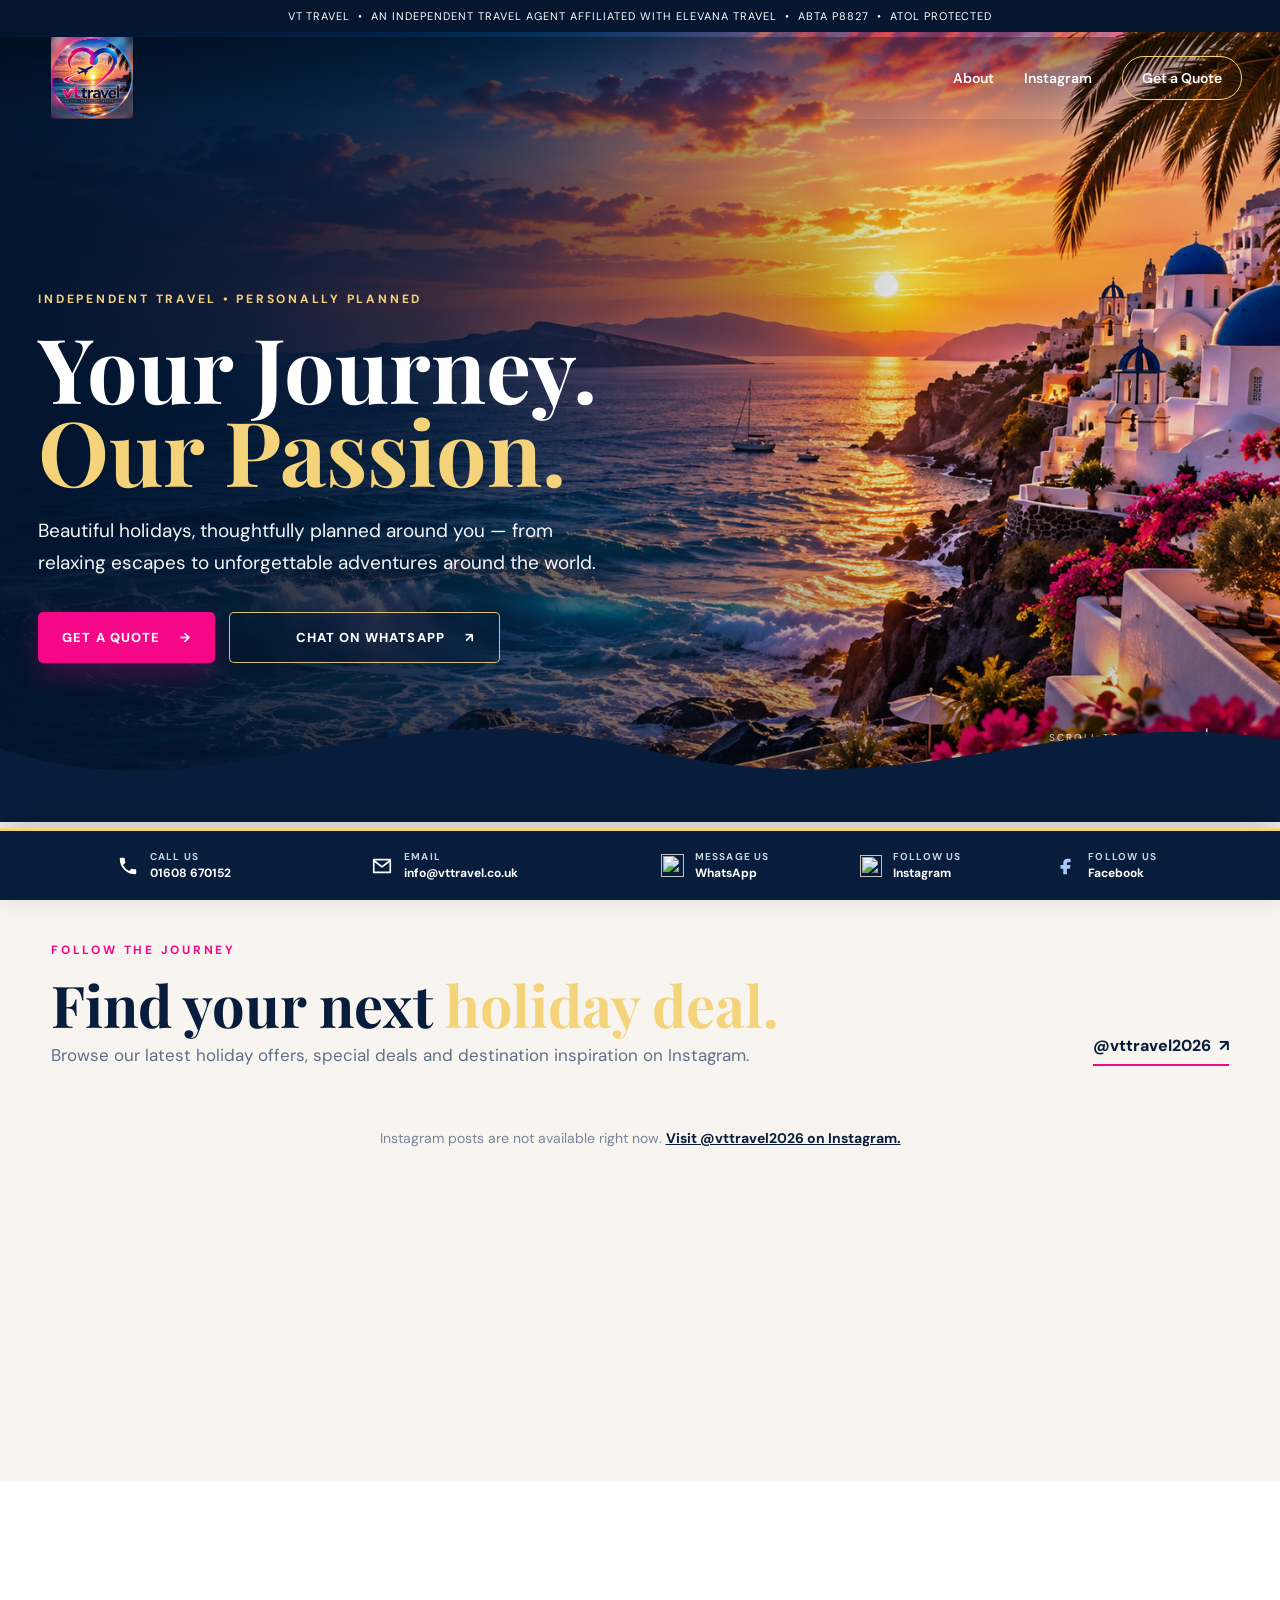
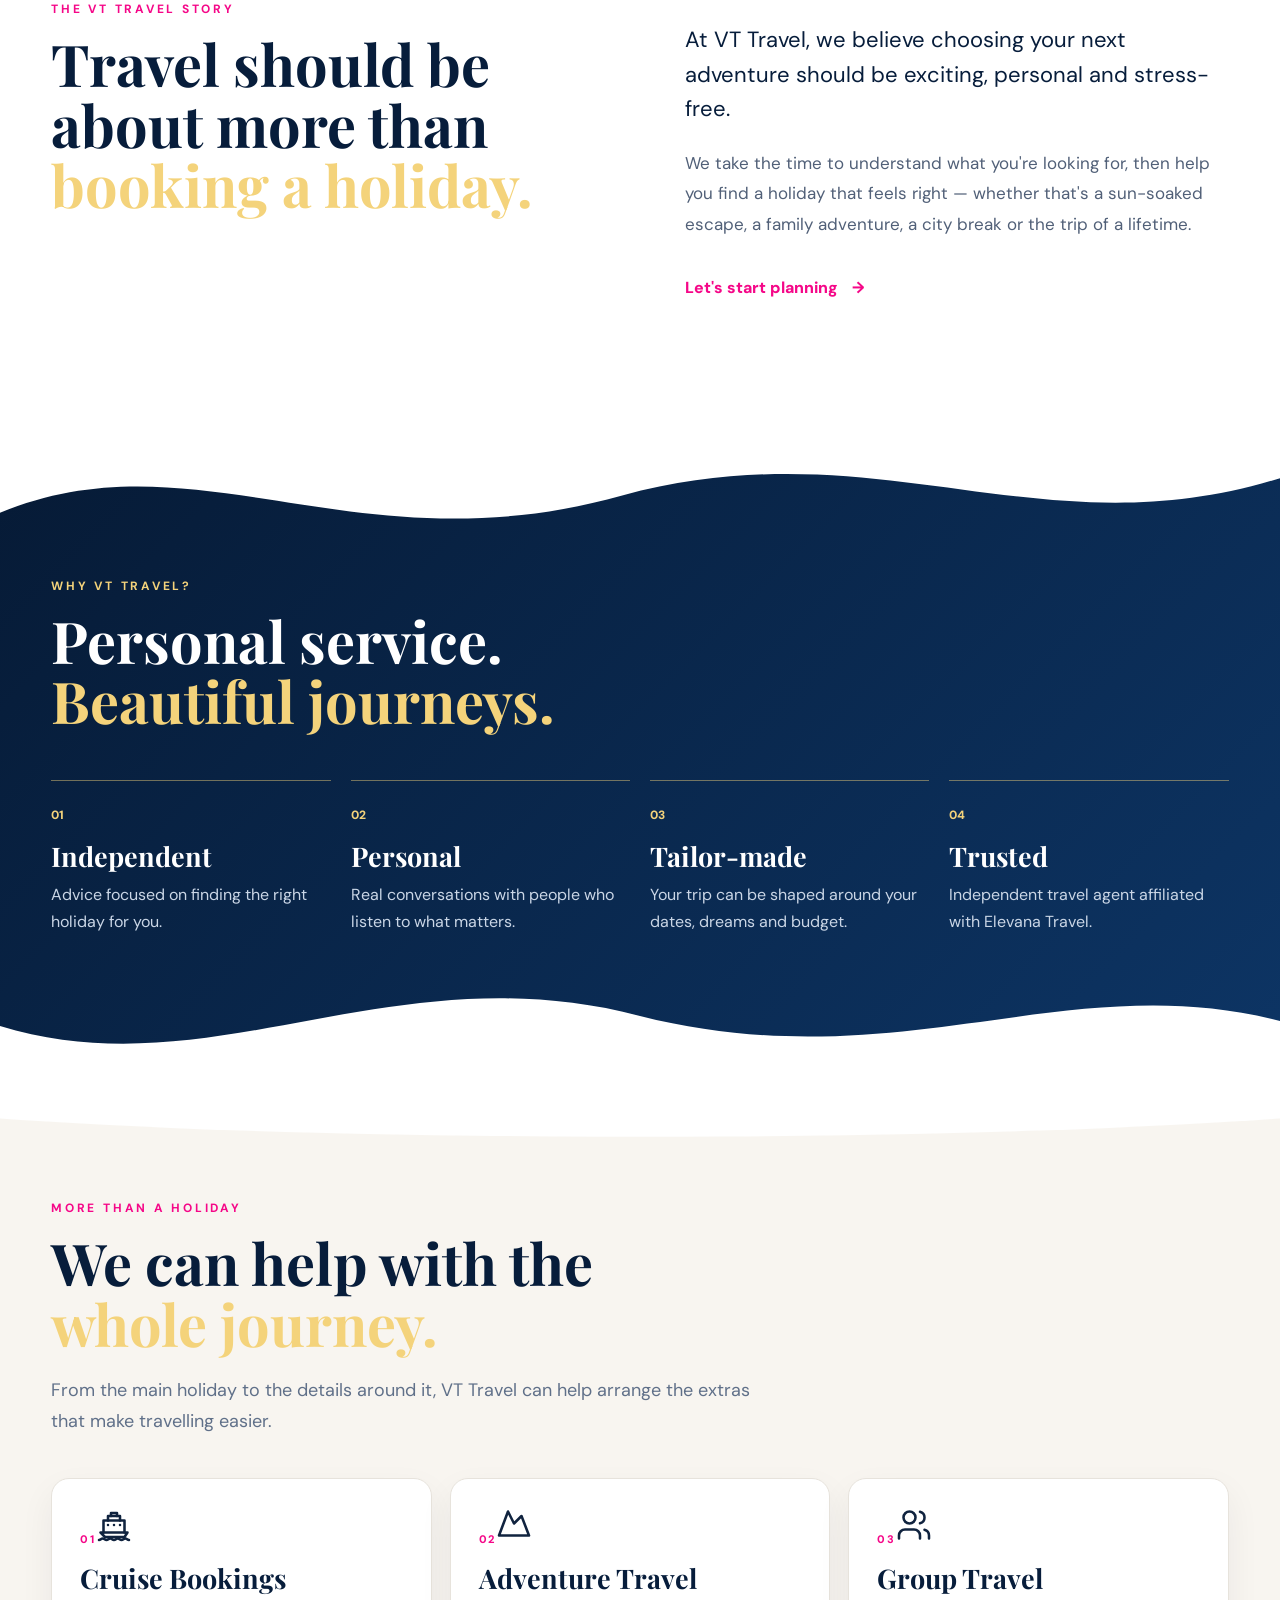
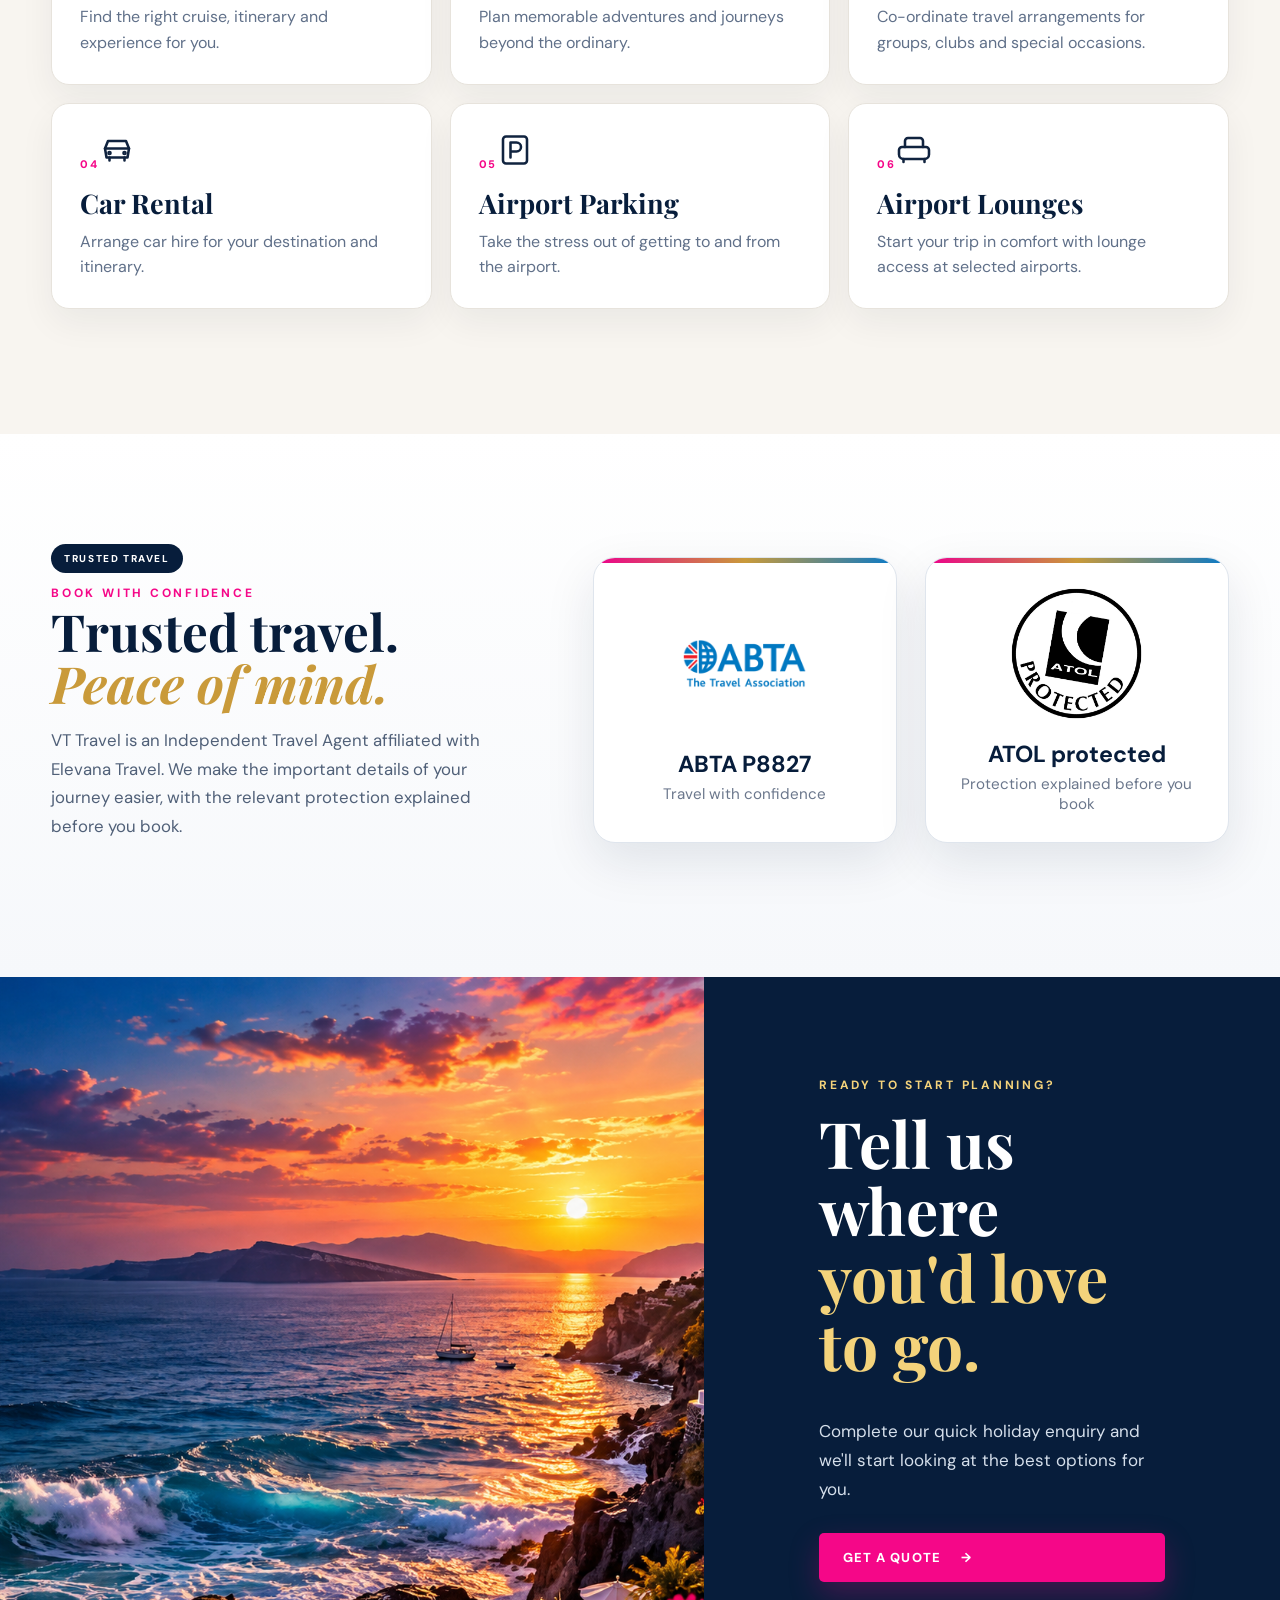
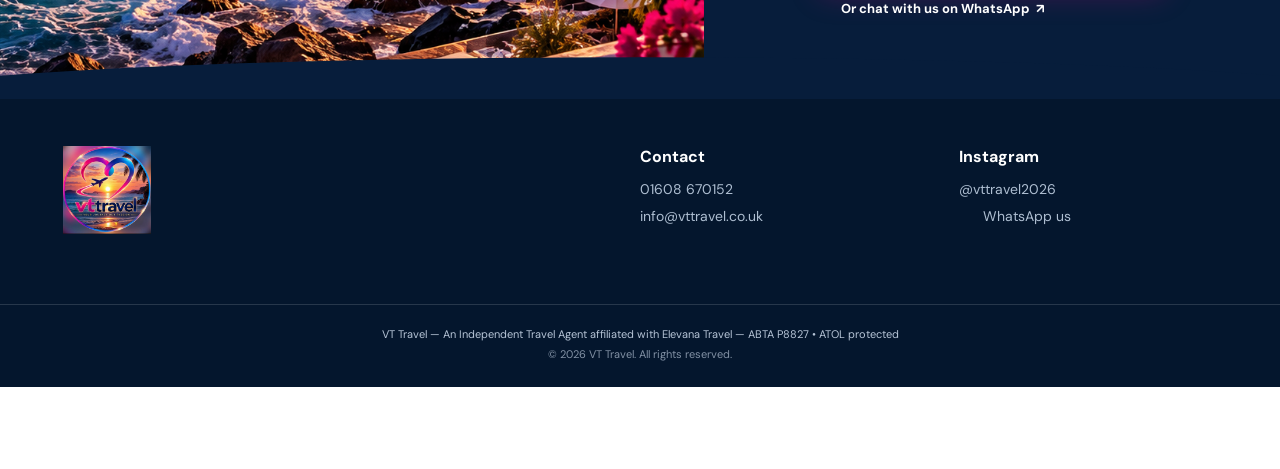
==== index.html @ 3d5fdb67 "Use an ocean liner icon for cruise bookings" ====
<!doctype html>
<html lang="en-GB">
<head>
<meta charset="utf-8"><meta name="viewport" content="width=device-width,initial-scale=1">
<meta name="description" content="VT Travel — Your Journey • Our Passion. Independent travel, personally planned.">
<title>VT Travel | Your Journey • Our Passion</title>
<link rel="preconnect" href="https://fonts.googleapis.com"><link rel="preconnect" href="https://fonts.gstatic.com" crossorigin>
<link href="https://fonts.googleapis.com/css2?family=DM+Sans:wght@400;500;600;700&family=Playfair+Display:wght@500;600;700&display=swap" rel="stylesheet">
<link rel="stylesheet" href="styles.css">
</head>
<body>
<div class="announcement">VT Travel &nbsp;•&nbsp; An Independent Travel Agent affiliated with Elevana Travel &nbsp;•&nbsp; ABTA P8827 &nbsp;•&nbsp; ATOL protected</div>
<header class="navwrap"><div class="nav">
<a class="brand" href="#top"><img src="assets/vttravel-logo.jpg" alt="VT Travel logo"><span><b>VT</b> Travel<small>YOUR JOURNEY • OUR PASSION</small></span></a>
<nav><a href="#story">About</a><a href="#instagram">Instagram</a><a class="navbutton" href="#quote">Get a Quote</a></nav>
<a class="mobilecta" href="https://wa.me/441608670152" aria-label="WhatsApp">WhatsApp</a>
</div></header>
<main id="top">
<section class="hero">
<div class="heroimage"></div><div class="herooverlay"></div>
<div class="hero-content">
<div class="eyebrow">INDEPENDENT TRAVEL • PERSONALLY PLANNED</div>
<h1>Your Journey.<br><em>Our Passion.</em></h1>
<p>Beautiful holidays, thoughtfully planned around you — from relaxing escapes to unforgettable adventures around the world.</p>
<div class="actions"><a class="btn pink" href="#quote">GET A QUOTE <span>→</span></a><a class="btn glass" href="https://wa.me/441608670152">CHAT ON WHATSAPP <span>↗</span></a></div>
</div>
<div class="scrollhint">SCROLL TO EXPLORE <span>↓</span></div>
<svg class="wave wave1" viewBox="0 0 1440 180" preserveAspectRatio="none"><path d="M0,90 C240,180 420,10 720,90 C1020,170 1180,35 1440,80 L1440,180 L0,180 Z" fill="#071d3b"/></svg>
</section>
<section class="instagram" id="instagram"><div class="container"><div class="instahead"><div><div class="eyebrow darkeyebrow">FOLLOW THE JOURNEY</div><h2>Find your next <em>holiday deal.</em></h2><p>Browse our latest holiday offers, special deals and destination inspiration on Instagram.</p></div><a class="instafollow" href="https://www.instagram.com/vttravel2026/" target="_blank" rel="noopener">@vttravel2026&nbsp; ↗</a></div>
<div class="instafeed">
<div class="instagrid" id="instagram-feed" aria-live="polite" aria-busy="true">
  <p class="feednote">Loading Instagram posts…</p>
</div>
<noscript><p class="feednote">Enable JavaScript to see the latest posts from <a href="https://www.instagram.com/vttravel2026/">@vttravel2026</a>.</p></noscript>
</div>
</div></section>
  <section class="intro" id="story"><div class="container introgrid">
<div><div class="eyebrow darkeyebrow">THE VT TRAVEL STORY</div><h2>Travel should be about more than <em>booking a holiday.</em></h2></div>
<div><p class="lead">At VT Travel, we believe choosing your next adventure should be exciting, personal and stress-free.</p><p>We take the time to understand what you're looking for, then help you find a holiday that feels right — whether that's a sun-soaked escape, a family adventure, a city break or the trip of a lifetime.</p><a class="textlink" href="#quote">Let's start planning <span>→</span></a></div>
</div></section>
<section class="difference"><svg class="wave wave-top" viewBox="0 0 1440 130" preserveAspectRatio="none"><path d="M0,70 C220,0 400,120 700,55 C990,-5 1170,105 1440,40 L1440,0 L0,0 Z" fill="#fff"/></svg>
<div class="container"><div class="eyebrow">WHY VT TRAVEL?</div><h2>Personal service.<br><em>Beautiful journeys.</em></h2><div class="features">
<div class="feature"><span>01</span><h3>Independent</h3><p>Advice focused on finding the right holiday for you.</p></div>
<div class="feature"><span>02</span><h3>Personal</h3><p>Real conversations with people who listen to what matters.</p></div>
<div class="feature"><span>03</span><h3>Tailor-made</h3><p>Your trip can be shaped around your dates, dreams and budget.</p></div>
<div class="feature"><span>04</span><h3>Trusted</h3><p>Independent travel agent affiliated with Elevana Travel.</p></div>
</div></div>
<svg class="wave wave-bottom" viewBox="0 0 1440 150" preserveAspectRatio="none"><path d="M0,90 C240,155 440,15 720,80 C1010,145 1200,30 1440,85 L1440,150 L0,150 Z" fill="#fff"/></svg></section>
<section class="services" id="services">
  <div class="container">
    <div class="eyebrow darkeyebrow">MORE THAN A HOLIDAY</div>
    <h2>We can help with the <em>whole journey.</em></h2>
    <p class="servicesintro">From the main holiday to the details around it, VT Travel can help arrange the extras that make travelling easier.</p>
    <div class="servicegrid">
      <div class="serviceitem"><span>01</span><svg class="serviceicon" width="36" height="36" viewBox="0 0 24 24" fill="none" stroke="currentColor" stroke-width="1.7" stroke-linecap="round" stroke-linejoin="round" aria-hidden="true"><path d="M3 17h18l-2 3H6l-3-3Z"/><path d="M5 17V9h14v8"/><path d="M8 9V6h8v3"/><path d="M10 6V4h4v2"/><path d="M8 12h.01M12 12h.01M16 12h.01"/><path d="M2 22c1.25 0 1.25-1 2.5-1s1.25 1 2.5 1 1.25-1 2.5-1 1.25 1 2.5 1 1.25-1 2.5-1 1.25 1 2.5 1 1.25-1 2.5-1 1.25 1 2.5 1"/></svg><h3>Cruise Bookings</h3><p>Find the right cruise, itinerary and experience for you.</p></div>
      <div class="serviceitem"><span>02</span><svg class="serviceicon" width="36" height="36" viewBox="0 0 24 24" fill="none" stroke="currentColor" stroke-width="1.7" stroke-linecap="round" stroke-linejoin="round" aria-hidden="true"><path d="m8 3 4 8 5-5 5 13H2L8 3Z"/></svg><h3>Adventure Travel</h3><p>Plan memorable adventures and journeys beyond the ordinary.</p></div>
      <div class="serviceitem"><span>03</span><svg class="serviceicon" width="36" height="36" viewBox="0 0 24 24" fill="none" stroke="currentColor" stroke-width="1.7" stroke-linecap="round" stroke-linejoin="round" aria-hidden="true"><path d="M16 21v-2a4 4 0 0 0-4-4H6a4 4 0 0 0-4 4v2"/><circle cx="9" cy="7" r="4"/><path d="M22 21v-2a4 4 0 0 0-3-3.87"/><path d="M16 3.13a4 4 0 0 1 0 7.75"/></svg><h3>Group Travel</h3><p>Co-ordinate travel arrangements for groups, clubs and special occasions.</p></div>
      <div class="serviceitem"><span>04</span><svg class="serviceicon" width="36" height="36" viewBox="0 0 24 24" fill="none" stroke="currentColor" stroke-width="1.7" stroke-linecap="round" stroke-linejoin="round" aria-hidden="true"><path d="M5 17h14l1-6-2-5H6l-2 5 1 6Z"/><path d="M4 11h16M7 17v2m10-2v2"/><circle cx="7" cy="14" r=".7"/><circle cx="17" cy="14" r=".7"/></svg><h3>Car Rental</h3><p>Arrange car hire for your destination and itinerary.</p></div>
      <div class="serviceitem"><span>05</span><svg class="serviceicon" width="36" height="36" viewBox="0 0 24 24" fill="none" stroke="currentColor" stroke-width="1.7" stroke-linecap="round" stroke-linejoin="round" aria-hidden="true"><rect x="4" y="3" width="16" height="18" rx="2"/><path d="M9 17V7h4a3 3 0 1 1 0 6H9"/></svg><h3>Airport Parking</h3><p>Take the stress out of getting to and from the airport.</p></div>
      <div class="serviceitem"><span>06</span><svg class="serviceicon" width="36" height="36" viewBox="0 0 24 24" fill="none" stroke="currentColor" stroke-width="1.7" stroke-linecap="round" stroke-linejoin="round" aria-hidden="true"><path d="M6 10V6a2 2 0 0 1 2-2h8a2 2 0 0 1 2 2v4"/><path d="M4 10h16a2 2 0 0 1 2 2v3a3 3 0 0 1-3 3H5a3 3 0 0 1-3-3v-3a2 2 0 0 1 2-2Z"/><path d="M5 18v2m14-2v2"/></svg><h3>Airport Lounges</h3><p>Start your trip in comfort with lounge access at selected airports.</p></div>
    </div>
  </div>
</section>
<section class="trust" id="trust">
  <div class="container trustinner">
    <div class="trustheading">
      <div class="eyebrow darkeyebrow">BOOK WITH CONFIDENCE</div>
      <h2>Trusted travel.<br><em>Peace of mind.</em></h2>
      <p>VT Travel is an Independent Travel Agent affiliated with Elevana Travel. We make the important details of your journey easier, with the relevant protection explained before you book.</p>
    </div>
    <div class="trustbadges">
      <div class="trustcard abtacard">
        <img src="assets/abta-logo.png" alt="ABTA The Travel Association">
        <div class="trustlabel"><strong>ABTA P8827</strong><span>Travel with confidence</span></div>
      </div>
      <div class="trustcard atolcard">
        <img src="assets/atol-protected-crop.jpg" alt="ATOL Protected">
        <div class="trustlabel"><strong>ATOL protected</strong><span>Protection explained before you book</span></div>
      </div>
    </div>
  </div>
</section>

<section class="quote" id="quote"><div class="quotephoto"></div><div class="quotecopy"><div class="eyebrow">READY TO START PLANNING?</div><h2>Tell us where<br><em>you'd love to go.</em></h2><p>Complete our quick holiday enquiry and we'll start looking at the best options for you.</p><a class="btn pink" href="https://2gzwv4.share-eu1.hsforms.com/26e-Ce4YzSt2gYcRW9qeyNQ" target="_blank" rel="noopener">GET A QUOTE <span>→</span></a><a class="whats" href="https://wa.me/441608670152">Or chat with us on WhatsApp&nbsp; ↗</a></div></section>
</main>
<footer><div class="container footergrid"><div class="footerbrand"><img src="assets/vttravel-logo.jpg" alt="VT Travel"><div><strong>VT Travel</strong><small>Your Journey • Our Passion</small></div></div><div><strong>Contact</strong><a href="tel:01608670152">01608 670152</a><a href="mailto:info@vttravel.co.uk">info@vttravel.co.uk</a></div><div><strong>Instagram</strong><a href="https://www.instagram.com/vttravel2026/">@vttravel2026</a><a href="https://wa.me/441608670152">WhatsApp us</a></div></div><div class="legal">VT Travel — An Independent Travel Agent affiliated with Elevana Travel — ABTA P8827 • ATOL protected<br><span>© 2026 VT Travel. All rights reserved.</span></div></footer>
<script src="instagram-feed.js" defer></script>
</body></html>
---- styles.css ----
:root{--navy:#071d3b;--navy2:#0b2b54;--pink:#f50788;--gold:#f4d37b;--ink:#10233f;--cream:#f8f5f0;--white:#fff}*{box-sizing:border-box}html{scroll-behavior:smooth}body{margin:0;font-family:'DM Sans',sans-serif;color:var(--ink);background:#fff}.container{width:min(1180px,92vw);margin:auto}.announcement{background:#05162e;color:#fff;text-align:center;font-size:11px;letter-spacing:.09em;padding:9px 14px;text-transform:uppercase}.navwrap{position:absolute;top:37px;left:0;right:0;z-index:10;background:linear-gradient(180deg,rgba(0,0,0,.35),transparent)}.nav{width:min(1240px,94vw);margin:auto;height:88px;display:flex;align-items:center;justify-content:space-between}.brand{display:flex;align-items:center;color:#fff;text-decoration:none;gap:12px}.brand img{width:56px;height:56px;object-fit:cover;border-radius:50%;border:2px solid rgba(244,211,123,.8);box-shadow:0 5px 25px rgba(0,0,0,.25)}.brand span{font-family:'Playfair Display',serif;font-size:31px;line-height:1}.brand b{color:var(--gold)}.brand small{display:block;font-family:'DM Sans';font-size:8px;letter-spacing:.25em;color:#fff;margin-top:7px}.nav nav{display:flex;align-items:center;gap:30px}.nav nav a{color:#fff;text-decoration:none;font-size:14px;font-weight:600}.navbutton{border:1px solid var(--gold);padding:12px 19px;border-radius:999px}.mobilecta{display:none}.hero{min-height:790px;position:relative;overflow:hidden;color:#fff;display:flex;align-items:center}.heroimage{position:absolute;inset:0;background:url('assets/hero.jpg') center/cover no-repeat}.herooverlay{position:absolute;inset:0;background:linear-gradient(90deg,rgba(2,20,45,.95) 0%,rgba(3,23,48,.72) 34%,rgba(3,23,48,.08) 72%),linear-gradient(0deg,rgba(0,0,0,.25),transparent 40%)}.hero-content{position:relative;z-index:2;width:min(1240px,94vw);margin:auto;padding-top:100px}.eyebrow{font-size:12px;letter-spacing:.23em;font-weight:700;color:var(--gold);text-transform:uppercase}.hero h1{font-family:'Playfair Display',serif;font-size:clamp(56px,7vw,100px);line-height:.93;margin:18px 0 24px;max-width:720px}.hero h1 em,h2 em{font-style:normal;color:var(--gold)}.hero p{font-size:19px;line-height:1.65;max-width:570px;color:#f5f7fb}.actions{display:flex;gap:14px;flex-wrap:wrap;margin-top:34px}.btn{display:inline-flex;align-items:center;gap:20px;text-decoration:none;font-weight:800;font-size:13px;letter-spacing:.08em;padding:16px 24px;border-radius:4px;transition:.2s}.btn:hover{transform:translateY(-2px)}.pink{background:var(--pink);color:#fff;box-shadow:0 12px 30px rgba(245,7,136,.25)}.glass{color:#fff;border:1px solid rgba(244,211,123,.9);background:rgba(5,24,50,.25);backdrop-filter:blur(8px)}.scrollhint{position:absolute;z-index:3;bottom:75px;right:5%;font-size:10px;letter-spacing:.2em;color:#fff;opacity:.8}.scrollhint span{margin-left:12px;font-size:18px}.wave{position:absolute;z-index:4;left:0;width:100%;height:150px;bottom:-1px}.intro{padding:120px 0 135px;background:#fff}.introgrid{display:grid;grid-template-columns:1fr 1fr;gap:90px;align-items:start}.darkeyebrow{color:var(--pink)}h2{font-family:'Playfair Display',serif;font-size:clamp(38px,4.5vw,62px);line-height:1.05;margin:16px 0 22px;color:var(--navy)}.intro p{font-size:17px;line-height:1.8;color:#516078}.lead{font-size:22px!important;line-height:1.55!important;color:var(--navy)!important}.textlink{display:inline-block;color:var(--pink);font-weight:800;text-decoration:none;margin-top:20px}.textlink span{margin-left:10px}.difference{position:relative;background:linear-gradient(135deg,#061a35,#0d3565);color:#fff;padding:145px 0 150px;overflow:hidden}.difference h2{color:#fff}.difference h2 em{color:var(--gold)}.features{display:grid;grid-template-columns:repeat(4,1fr);gap:20px;margin-top:50px}.feature{border-top:1px solid rgba(244,211,123,.45);padding-top:22px}.feature span{color:var(--gold);font-weight:800;font-size:12px}.feature h3{font-family:'Playfair Display',serif;font-size:27px;margin:14px 0 8px}.feature p{color:#cad6e6;line-height:1.65;margin:0}.wave-top{top:-1px;bottom:auto}.wave-bottom{bottom:-1px}.instagram{padding:120px 0 130px;background:var(--cream)}.instahead{display:flex;justify-content:space-between;align-items:end;gap:30px;margin-bottom:45px}.instahead h2{margin-bottom:10px}.instahead p{margin:0;color:#607089;font-size:17px}.instafollow{color:var(--navy);font-weight:800;text-decoration:none;border-bottom:2px solid var(--pink);padding-bottom:8px}.instagrid{display:grid;grid-template-columns:repeat(4,1fr);gap:16px}.instapost{aspect-ratio:1;text-decoration:none;display:flex;align-items:end;padding:22px;color:#fff;position:relative;overflow:hidden;background-size:cover;background-position:center}.instapost:before{content:'';position:absolute;inset:0;background:linear-gradient(0deg,rgba(4,19,40,.8),transparent 65%)}.instapost span{position:relative;font-family:'Playfair Display',serif;font-size:24px;line-height:1.05}.p1{background-image:url('assets/hero.jpg')}.p2{background-image:linear-gradient(rgba(7,29,59,.1),rgba(7,29,59,.2)),url('assets/hero.jpg');background-position:70% center}.p3{background-image:linear-gradient(120deg,rgba(245,7,136,.35),rgba(7,29,59,.25)),url('assets/hero.jpg');background-position:30% center}.p4{background-image:linear-gradient(rgba(7,29,59,.1),rgba(7,29,59,.2)),url('assets/hero.jpg');background-position:90% 20%}.feednote{text-align:center;color:#78869a;font-size:12px;margin-top:18px}.quote{position:relative;min-height:620px;display:grid;grid-template-columns:1.1fr .9fr;background:var(--navy);color:#fff}.quotephoto{background:url('assets/hero.jpg') center/cover;min-height:500px}.quotecopy{padding:100px 9vw 80px;display:flex;flex-direction:column;justify-content:center}.quotecopy h2{color:#fff;font-size:clamp(44px,5vw,70px)}.quotecopy p{font-size:17px;line-height:1.7;color:#d5dfeb;max-width:500px;margin-bottom:30px}.whats{color:#fff;text-decoration:none;font-size:13px;font-weight:700;margin-top:18px}.quote:after{content:'';position:absolute;bottom:-1px;left:0;right:0;height:75px;background:var(--navy);clip-path:ellipse(60% 55% at 50% 100%)}footer{background:#04162d;color:#dbe5f2;padding:55px 0 25px}.footergrid{display:grid;grid-template-columns:2fr 1fr 1fr;gap:50px}.footergrid strong{display:block;color:#fff;margin-bottom:13px}.footergrid a{display:block;color:#aebed1;text-decoration:none;margin:9px 0;font-size:14px}.footerbrand{display:flex;gap:15px;align-items:center}.footerbrand img{width:64px;height:64px;border-radius:50%;object-fit:cover}.footerbrand strong{font-family:'Playfair Display';font-size:26px;margin:0}.footerbrand small{display:block;color:var(--gold);margin-top:5px}.legal{text-align:center;border-top:1px solid rgba(255,255,255,.12);padding-top:22px;margin-top:40px;font-size:11px;line-height:1.8;color:#a7b6c8}.legal span{opacity:.7}@media(max-width:800px){.announcement{font-size:8px}.nav{height:75px}.nav nav{display:none}.mobilecta{display:block;background:var(--pink);color:#fff;text-decoration:none;font-size:11px;font-weight:800;padding:11px 14px;border-radius:999px}.brand img{width:45px;height:45px}.brand span{font-size:25px}.brand small{font-size:6px}.hero{min-height:720px}.hero-content{padding-top:80px}.hero h1{font-size:58px}.hero p{font-size:16px}.scrollhint{display:none}.intro{padding:85px 0}.introgrid{grid-template-columns:1fr;gap:20px}.features{grid-template-columns:1fr 1fr}.difference{padding:120px 0}.instagram{padding:85px 0}.instahead{display:block}.instafollow{display:inline-block;margin-top:22px}.instagrid{grid-template-columns:1fr 1fr;gap:10px}.instapost span{font-size:18px}.quote{grid-template-columns:1fr}.quotephoto{min-height:300px}.quotecopy{padding:75px 7vw}.footergrid{grid-template-columns:1fr 1fr}.footergrid>div:first-child{grid-column:1/-1}}@media(max-width:500px){.hero h1{font-size:52px}.actions{display:grid}.btn{justify-content:center}.features{grid-template-columns:1fr}.instagrid{grid-template-columns:1fr 1fr}.footergrid{grid-template-columns:1fr}.footergrid>div:first-child{grid-column:auto}}

/* Book with confidence */
.trust{position:relative;background:#fff;padding:92px 0 105px;overflow:hidden}
.trustinner{display:grid;grid-template-columns:1fr 1.35fr;gap:70px;align-items:center}
.trustheading h2{margin:.25rem 0 1rem;color:#071d3b;font-family:'Playfair Display',serif;font-size:clamp(2.2rem,4vw,4rem);line-height:1.02}
.trustheading h2 em{color:#c99a3a;font-style:italic}
.trustheading p{max-width:600px;color:#506078;font-size:1.05rem;line-height:1.7}
.trustbadges{display:grid;grid-template-columns:1fr 1fr;gap:24px}
.trustcard{min-height:240px;border:1px solid #e6eaf0;border-radius:24px;background:#fff;box-shadow:0 18px 50px rgba(7,29,59,.10);display:flex;flex-direction:column;align-items:center;justify-content:center;text-align:center;padding:28px;position:relative;overflow:hidden}
.trustcard:before{content:'';position:absolute;inset:0 0 auto;height:5px;background:linear-gradient(90deg,#ec008c,#c99a3a,#0879c9)}
.trustcard img{object-fit:contain;max-width:210px;max-height:105px;margin-bottom:18px}
.abtacard img{width:170px;height:105px}
.atolcard img{width:205px;height:105px}
.trustlabel strong{display:block;color:#071d3b;font-size:1.35rem;margin-bottom:5px}
.trustlabel span{display:block;color:#6b778c;font-size:.9rem}
@media(max-width:850px){.trust{padding:70px 0}.trustinner{grid-template-columns:1fr;gap:35px}.trustbadges{grid-template-columns:1fr}.trustcard{min-height:210px}}
.services{padding:115px 0 125px;background:#f8f5f0;position:relative;overflow:hidden}.services:before{content:'';position:absolute;top:-1px;left:-5%;width:110%;height:70px;background:#fff;clip-path:ellipse(60% 75% at 50% 0%)}.services h2{max-width:700px}.servicesintro{max-width:720px;color:#607089;font-size:18px;line-height:1.7;margin:0 0 42px}.servicegrid{display:grid;grid-template-columns:repeat(3,1fr);gap:18px}.serviceitem{background:#fff;border:1px solid #e7e3dc;border-radius:18px;padding:28px;min-height:185px;box-shadow:0 14px 35px rgba(7,29,59,.06);transition:.2s}.serviceitem:hover{transform:translateY(-4px);box-shadow:0 18px 40px rgba(7,29,59,.1)}.serviceitem span{color:var(--pink);font-size:11px;font-weight:800;letter-spacing:.15em}.serviceitem h3{font-family:'Playfair Display',serif;font-size:27px;color:var(--navy);margin:12px 0 8px}.serviceitem p{color:#607089;line-height:1.6;margin:0}@media(max-width:850px){.servicegrid{grid-template-columns:1fr 1fr}.services{padding:90px 0 105px}}@media(max-width:500px){.servicegrid{grid-template-columns:1fr}.serviceitem{min-height:auto}}
.trust{background:linear-gradient(180deg,#fff 0%,#f6f8fb 100%);padding-top:110px;padding-bottom:120px}.trustheading{position:relative}.trustheading:before{content:'TRUSTED TRAVEL';display:inline-block;background:var(--navy);color:#fff;padding:8px 13px;border-radius:999px;font-size:10px;font-weight:800;letter-spacing:.16em;margin-bottom:12px}.trustbadges{gap:28px}.trustcard{min-height:280px;border:1px solid #dfe5ed;border-radius:22px}.trustcard img{max-width:270px;max-height:135px}.abtacard img{width:210px;height:135px}.atolcard img{width:245px;height:135px}.trustlabel strong{font-size:1.45rem}.trustlabel span{font-size:.95rem}@media(max-width:850px){.trustcard{min-height:250px}.trustcard img{max-width:230px}}

.instafeed{width:100%;min-height:240px}.instafeed .elfsight-app-537e61c0-9154-496b-a9b9-242276d29ef7{width:100%}


/* Instagram feed cards */
.instafeed .instagrid{grid-template-columns:repeat(4,minmax(0,1fr));gap:16px}
.instafeed .instapost{display:block;padding:0;border-radius:14px;background:#dfe5ed;box-shadow:0 12px 30px rgba(7,29,59,.12)}
.instafeed .instapost img{position:absolute;inset:0;width:100%;height:100%;object-fit:cover}
.instafeed .instapost .instacaption{position:absolute;z-index:1;left:18px;right:18px;bottom:48px;display:-webkit-box;overflow:hidden;-webkit-box-orient:vertical;-webkit-line-clamp:3;font:500 14px/1.45 'DM Sans',sans-serif;color:#fff}
.instafeed .instapost .instaopen{position:absolute;z-index:1;left:18px;bottom:16px;font:700 10px/1.2 'DM Sans',sans-serif;letter-spacing:.08em;text-transform:uppercase;color:#fff}
.instafeed .instapost:focus-visible{outline:3px solid var(--pink);outline-offset:4px}
.instafeed .feednote{grid-column:1/-1;margin:18px 0;text-align:center;color:#78869a;font-size:14px}
.instafeed .feednote a{color:var(--navy);font-weight:700}
@media(max-width:800px){.instafeed .instagrid{grid-template-columns:repeat(2,minmax(0,1fr));gap:10px}}

/* WhatsApp brand mark on contact links */
a[href*="wa.me/"]::before{content:"";display:inline-block;width:1.15em;height:1.15em;margin-right:.55em;vertical-align:middle;background:url("https://cdn.simpleicons.org/whatsapp/25D366") center/contain no-repeat;flex:none}


/* Preview: Instagram captions below each photo */
.instafeed .instagrid{align-items:stretch;gap:18px}
.instafeed .instapost{aspect-ratio:auto;display:flex;flex-direction:column;align-items:stretch;justify-content:flex-start;padding:0;border:1px solid #e5e8ed;border-radius:16px;background:#fff;box-shadow:0 12px 30px rgba(7,29,59,.10);color:var(--ink);overflow:hidden}
.instafeed .instapost:before{content:none}
.instafeed .instapost img{position:static;display:block;width:100%;height:auto;aspect-ratio:1;object-fit:cover;flex:none}
.instafeed .instapost .instacaption{position:static;display:-webkit-box;overflow:hidden;-webkit-box-orient:vertical;-webkit-line-clamp:4;margin:0;padding:16px 16px 0;color:#33445d;font:500 14px/1.55 'DM Sans',sans-serif}
.instafeed .instapost .instaopen{position:static;margin-top:auto;padding:14px 16px 16px;color:var(--pink);font:800 10px/1.3 'DM Sans',sans-serif;letter-spacing:.08em;text-transform:uppercase}
.instafeed .instapost:focus-visible{outline:3px solid var(--pink);outline-offset:4px}
@media(max-width:800px){.instafeed .instagrid{grid-template-columns:repeat(2,minmax(0,1fr));gap:12px}.instafeed .instapost .instacaption{padding:13px 13px 0;font-size:13px}.instafeed .instapost .instaopen{padding:12px 13px 14px}}

/* Clear outline to make each Instagram deal card stand out */
.instafeed .instapost{border:2px solid #c99a3a;box-shadow:0 12px 30px rgba(7,29,59,.14)}


/* Consistent styling for supporting pages */
.topbar{background:#05162e;color:#fff;text-align:center;font-size:11px;letter-spacing:.07em;padding:10px 4vw;text-transform:uppercase}
body>header{position:sticky;top:0;z-index:20;background:var(--navy);box-shadow:0 6px 20px rgba(7,29,59,.14)}
body>header .nav{width:min(1240px,94vw);height:auto;min-height:82px;gap:24px}
.logo{display:inline-block;color:#fff;text-decoration:none;font:700 26px/1.1 'Playfair Display',serif;white-space:nowrap}
.logo>span:first-child{color:var(--gold)}
.logo .tag{display:block;margin-top:6px;color:#dbe5f2;font:700 8px/1.2 'DM Sans',sans-serif;letter-spacing:.2em}
body>header nav{gap:clamp(10px,1.5vw,22px)}
body>header nav a{color:#fff;text-decoration:none;font-size:13px;font-weight:700;white-space:nowrap;transition:color .2s}
body>header nav a:hover,body>header nav a:focus-visible{color:var(--gold)}
body>header nav .navcta{background:var(--pink);padding:11px 16px;border-radius:4px;color:#fff}
.menu{display:none;border:1px solid rgba(255,255,255,.45);border-radius:8px;background:transparent;color:#fff;font-size:24px;line-height:1;padding:8px 12px;cursor:pointer}
.section{padding:78px 0 90px;background:#fff}
.section.dark{position:relative;overflow:hidden;background:linear-gradient(120deg,#071d3b 0%,#0b2b54 72%,#124575 100%);color:#fff;padding:86px 0 90px}
.section.dark:after{content:'';position:absolute;right:-10%;bottom:-160px;width:45vw;height:45vw;border:1px solid rgba(244,211,123,.18);border-radius:50%;pointer-events:none}
.section.dark .container{position:relative;z-index:1}
.section.dark h1,.section.dark h2{max-width:850px;color:#fff;font-size:clamp(42px,6vw,72px);line-height:1.04;margin:16px 0 20px}
.section.dark .eyebrow{color:var(--gold)}
.section.dark .lead{max-width:760px;color:#e5edf7!important;font-size:clamp(18px,2vw,22px)!important;line-height:1.65!important}
.section .about{max-width:820px}
.section .about h2,.section h2{font-size:clamp(34px,4.3vw,54px);line-height:1.08;margin:12px 0 20px}
.section p:not(.lead){font-size:17px;line-height:1.8;color:#52627a}
.section.dark p:not(.lead){color:#d8e2ef}
.btn{border-radius:5px}
.btn.primary{background:var(--pink);color:#fff;border:1px solid var(--pink);box-shadow:0 10px 25px rgba(245,7,136,.18)}
.btn.secondary{background:transparent;border:1px solid var(--navy);color:var(--navy)}
.btn:focus-visible,body>header a:focus-visible,button:focus-visible{outline:3px solid var(--gold);outline-offset:3px}
.hero:has(.copy){min-height:500px;background:linear-gradient(90deg,rgba(4,20,43,.94),rgba(4,20,43,.5)),url('assets/hero.jpg') center/cover no-repeat}
.hero .copy{position:relative;z-index:2;max-width:780px;padding:90px 0}
.hero .copy h1{font-family:'Playfair Display',serif;font-size:clamp(44px,6vw,76px);line-height:1.02;margin:16px 0 20px;color:#fff}
.hero .copy p{max-width:680px;color:#f1f4f8;font-size:18px;line-height:1.7}
.hero .copy .btn{margin-top:12px}
.split{display:grid;grid-template-columns:1fr 1fr;min-height:540px;background:var(--navy)}
.split .photo{min-height:480px;background-position:center;background-size:cover}
.split .panel{display:flex;flex-direction:column;justify-content:center;align-items:flex-start;padding:clamp(42px,7vw,100px);color:#fff}
.split .panel.navy{background:linear-gradient(145deg,#071d3b,#0b2b54)}
.split .panel h1,.split .panel h2{color:#fff;font-size:clamp(40px,5vw,64px);line-height:1.05;margin:12px 0 18px}
.split .panel .eyebrow{color:var(--gold)}
.split .panel .lead{color:#e5edf7!important;font-size:18px!important;line-height:1.7!important;margin:8px 0}
.goldline{height:3px;width:64px;background:var(--gold);margin:8px 0 18px}
.cards{display:grid;grid-template-columns:repeat(3,minmax(0,1fr));gap:24px}
.card{overflow:hidden;border:1px solid #e4e8ee;border-radius:16px;background:#fff;box-shadow:0 16px 40px rgba(7,29,59,.1);transition:transform .2s,box-shadow .2s}
.card:hover{transform:translateY(-4px);box-shadow:0 20px 46px rgba(7,29,59,.15)}
.card img{display:block;width:100%;aspect-ratio:4/3;object-fit:cover}
.card .body{padding:24px}
.card h3{font:700 25px/1.2 'Playfair Display',serif;color:var(--navy);margin:0 0 10px}
.card p{color:#52627a;line-height:1.7;margin:0}
.quote-banner{padding:76px 0;background:linear-gradient(120deg,#071d3b,#0b2b54)}
.quote-banner .box{max-width:900px;margin:auto;padding:clamp(30px,6vw,64px);border:1px solid rgba(244,211,123,.4);border-radius:18px;background:rgba(255,255,255,.06);color:#fff}
.quote-banner .box h2{color:#fff;font:700 clamp(36px,5vw,58px)/1.08 'Playfair Display',serif;margin:14px 0 24px}
.quote-banner .box .eyebrow{color:var(--gold)}
.contactgrid{display:grid;grid-template-columns:repeat(2,minmax(0,1fr));gap:24px;align-items:stretch}
.contactbox{padding:clamp(24px,4vw,40px);border:1px solid #e3e8ef;border-radius:16px;background:#fff;box-shadow:0 14px 36px rgba(7,29,59,.08)}
.contactbox h2{font-size:clamp(28px,3vw,38px);margin:0 0 14px}
.contactbox p{color:#52627a;line-height:1.7}
footer{background:#04162d;color:#dbe5f2;padding:48px 0 22px}
footer .footergrid{padding-bottom:30px}
footer h3{color:#fff;font:700 18px 'DM Sans',sans-serif}
footer a{color:#dbe5f2;text-decoration:none}
footer a:hover{color:var(--gold)}
footer .legal{border-top:1px solid rgba(255,255,255,.14);padding-top:20px;color:#b7c5d7}
@media(max-width:1050px){body>header nav{gap:10px}body>header nav a{font-size:12px}.logo{font-size:23px}}
@media(max-width:850px){body>header .nav{min-height:72px}.menu{display:inline-flex;align-items:center;justify-content:center}body>header nav{display:none;position:absolute;top:100%;left:4vw;right:4vw;flex-direction:column;align-items:stretch;gap:0;padding:10px;border-radius:12px;background:#fff;box-shadow:0 16px 40px rgba(7,29,59,.2)}body>header nav.is-open{display:flex}body>header nav a{padding:13px 14px;border-bottom:1px solid #edf0f4;color:var(--navy);font-size:14px}body>header nav .navcta{margin:8px 4px;text-align:center;color:#fff}.split{grid-template-columns:1fr}.split .photo{min-height:340px}.split .panel{padding:52px 6vw}.cards{grid-template-columns:1fr 1fr}.section{padding:64px 0 72px}.section.dark{padding:72px 0}.contactgrid{grid-template-columns:1fr}}
@media(max-width:560px){.topbar{font-size:9px;line-height:1.55}.hero:has(.copy){min-height:520px}.hero .copy{padding:76px 0}.cards{grid-template-columns:1fr}.section .about h2,.section h2{font-size:36px}.quote-banner{padding:52px 0}.quote-banner .box{padding:30px 22px}.footergrid{grid-template-columns:1fr}.footergrid>div:first-child{grid-column:auto}}


/* Consistent styling for supporting pages */
.topbar{background:#05162e;color:#fff;text-align:center;font-size:11px;letter-spacing:.07em;padding:10px 4vw;text-transform:uppercase}
body>header{position:sticky;top:0;z-index:20;background:var(--navy);box-shadow:0 6px 20px rgba(7,29,59,.14)}
body>header .nav{width:min(1240px,94vw);height:auto;min-height:82px;gap:24px}
.logo{display:inline-block;color:#fff;text-decoration:none;font:700 26px/1.1 'Playfair Display',serif;white-space:nowrap}
.logo>span:first-child{color:var(--gold)}
.logo .tag{display:block;margin-top:6px;color:#dbe5f2;font:700 8px/1.2 'DM Sans',sans-serif;letter-spacing:.2em}
body>header nav{gap:clamp(10px,1.5vw,22px)}
body>header nav a{color:#fff;text-decoration:none;font-size:13px;font-weight:700;white-space:nowrap;transition:color .2s}
body>header nav a:hover,body>header nav a:focus-visible{color:var(--gold)}
body>header nav .navcta{background:var(--pink);padding:11px 16px;border-radius:4px;color:#fff}
.menu{display:none;border:1px solid rgba(255,255,255,.45);border-radius:8px;background:transparent;color:#fff;font-size:24px;line-height:1;padding:8px 12px;cursor:pointer}
.section{padding:78px 0 90px;background:#fff}
.section.dark{position:relative;overflow:hidden;background:linear-gradient(120deg,#071d3b 0%,#0b2b54 72%,#124575 100%);color:#fff;padding:86px 0 90px}
.section.dark:after{content:'';position:absolute;right:-10%;bottom:-160px;width:45vw;height:45vw;border:1px solid rgba(244,211,123,.18);border-radius:50%;pointer-events:none}
.section.dark .container{position:relative;z-index:1}
.section.dark h1,.section.dark h2{max-width:850px;color:#fff;font-size:clamp(42px,6vw,72px);line-height:1.04;margin:16px 0 20px}
.section.dark .eyebrow{color:var(--gold)}
.section.dark .lead{max-width:760px;color:#e5edf7!important;font-size:clamp(18px,2vw,22px)!important;line-height:1.65!important}
.section .about{max-width:820px}
.section .about h2,.section h2{font-size:clamp(34px,4.3vw,54px);line-height:1.08;margin:12px 0 20px}
.section p:not(.lead){font-size:17px;line-height:1.8;color:#52627a}
.section.dark p:not(.lead){color:#d8e2ef}
.btn{border-radius:5px}
.btn.primary{background:var(--pink);color:#fff;border:1px solid var(--pink);box-shadow:0 10px 25px rgba(245,7,136,.18)}
.btn.secondary{background:transparent;border:1px solid var(--navy);color:var(--navy)}
.btn:focus-visible,body>header a:focus-visible,button:focus-visible{outline:3px solid var(--gold);outline-offset:3px}
.hero:has(.copy){min-height:500px;background:linear-gradient(90deg,rgba(4,20,43,.94),rgba(4,20,43,.5)),url('assets/hero.jpg') center/cover no-repeat}
.hero .copy{position:relative;z-index:2;max-width:780px;padding:90px 0}
.hero .copy h1{font-family:'Playfair Display',serif;font-size:clamp(44px,6vw,76px);line-height:1.02;margin:16px 0 20px;color:#fff}
.hero .copy p{max-width:680px;color:#f1f4f8;font-size:18px;line-height:1.7}
.hero .copy .btn{margin-top:12px}
.split{display:grid;grid-template-columns:1fr 1fr;min-height:540px;background:var(--navy)}
.split .photo{min-height:480px;background-position:center;background-size:cover}
.split .panel{display:flex;flex-direction:column;justify-content:center;align-items:flex-start;padding:clamp(42px,7vw,100px);color:#fff}
.split .panel.navy{background:linear-gradient(145deg,#071d3b,#0b2b54)}
.split .panel h1,.split .panel h2{color:#fff;font-size:clamp(40px,5vw,64px);line-height:1.05;margin:12px 0 18px}
.split .panel .eyebrow{color:var(--gold)}
.split .panel .lead{color:#e5edf7!important;font-size:18px!important;line-height:1.7!important;margin:8px 0}
.goldline{height:3px;width:64px;background:var(--gold);margin:8px 0 18px}
.cards{display:grid;grid-template-columns:repeat(3,minmax(0,1fr));gap:24px}
.card{overflow:hidden;border:1px solid #e4e8ee;border-radius:16px;background:#fff;box-shadow:0 16px 40px rgba(7,29,59,.1);transition:transform .2s,box-shadow .2s}
.card:hover{transform:translateY(-4px);box-shadow:0 20px 46px rgba(7,29,59,.15)}
.card img{display:block;width:100%;aspect-ratio:4/3;object-fit:cover}
.card .body{padding:24px}
.card h3{font:700 25px/1.2 'Playfair Display',serif;color:var(--navy);margin:0 0 10px}
.card p{color:#52627a;line-height:1.7;margin:0}
.quote-banner{padding:76px 0;background:linear-gradient(120deg,#071d3b,#0b2b54)}
.quote-banner .box{max-width:900px;margin:auto;padding:clamp(30px,6vw,64px);border:1px solid rgba(244,211,123,.4);border-radius:18px;background:rgba(255,255,255,.06);color:#fff}
.quote-banner .box h2{color:#fff;font:700 clamp(36px,5vw,58px)/1.08 'Playfair Display',serif;margin:14px 0 24px}
.quote-banner .box .eyebrow{color:var(--gold)}
.contactgrid{display:grid;grid-template-columns:repeat(2,minmax(0,1fr));gap:24px;align-items:stretch}
.contactbox{padding:clamp(24px,4vw,40px);border:1px solid #e3e8ef;border-radius:16px;background:#fff;box-shadow:0 14px 36px rgba(7,29,59,.08)}
.contactbox h2{font-size:clamp(28px,3vw,38px);margin:0 0 14px}
.contactbox p{color:#52627a;line-height:1.7}
footer{background:#04162d;color:#dbe5f2;padding:48px 0 22px}
footer .footergrid{padding-bottom:30px}
footer h3{color:#fff;font:700 18px 'DM Sans',sans-serif}
footer a{color:#dbe5f2;text-decoration:none}
footer a:hover{color:var(--gold)}
footer .legal{border-top:1px solid rgba(255,255,255,.14);padding-top:20px;color:#b7c5d7}
@media(max-width:1050px){body>header nav{gap:10px}body>header nav a{font-size:12px}.logo{font-size:23px}}
@media(max-width:850px){body>header .nav{min-height:72px}.menu{display:inline-flex;align-items:center;justify-content:center}body>header nav{display:none;position:absolute;top:100%;left:4vw;right:4vw;flex-direction:column;align-items:stretch;gap:0;padding:10px;border-radius:12px;background:#fff;box-shadow:0 16px 40px rgba(7,29,59,.2)}body>header nav.is-open{display:flex}body>header nav a{padding:13px 14px;border-bottom:1px solid #edf0f4;color:var(--navy);font-size:14px}body>header nav .navcta{margin:8px 4px;text-align:center;color:#fff}.split{grid-template-columns:1fr}.split .photo{min-height:340px}.split .panel{padding:52px 6vw}.cards{grid-template-columns:1fr 1fr}.section{padding:64px 0 72px}.section.dark{padding:72px 0}.contactgrid{grid-template-columns:1fr}}
@media(max-width:560px){.topbar{font-size:9px;line-height:1.55}.hero:has(.copy){min-height:520px}.hero .copy{padding:76px 0}.cards{grid-template-columns:1fr}.section .about h2,.section h2{font-size:36px}.quote-banner{padding:52px 0}.quote-banner .box{padding:30px 22px}.footergrid{grid-template-columns:1fr}.footergrid>div:first-child{grid-column:auto}}


/* Refine subpage typography and mobile navigation */
@media(max-width:850px){body>header .nav nav{display:none;position:absolute;top:100%;left:4vw;right:4vw;flex-direction:column;align-items:stretch;gap:0;padding:10px;border-radius:12px;background:#fff;box-shadow:0 16px 40px rgba(7,29,59,.2)}body>header .nav nav.is-open{display:flex}body>header .nav nav a{padding:13px 14px;border-bottom:1px solid #edf0f4;color:var(--navy);font-size:14px}body>header .nav nav .navcta{margin:8px 4px;text-align:center;color:#fff}}
.section.dark h1,.hero .copy h1{font-size:clamp(40px,6vw,68px)!important;line-height:1.05!important}
.section.dark p,.hero .copy p,.section p{line-height:1.75}


/* Original logo artwork and persistent contact bar */
.logo-image-only{display:inline-flex;align-items:center;justify-content:flex-start;width:auto;height:auto;max-width:150px;gap:0;line-height:0;text-decoration:none}
.logo-image-only img{display:block;width:108px;height:auto;max-height:82px;object-fit:contain;border:0;border-radius:0;box-shadow:none}
header .brand.logo-image-only img,header .logo.logo-image-only img{width:108px;height:auto;max-height:82px}
footer .footerbrand.logo-image-only img,footer .logo.logo-image-only img{width:112px;height:auto;max-height:88px}
body.has-contact-dock{padding-bottom:82px}
.contact-dock{position:fixed;z-index:9999;inset:auto 0 0;display:grid;grid-template-columns:repeat(4,minmax(0,1fr));align-items:stretch;gap:8px;min-height:72px;padding:9px max(16px,calc((100vw - 1120px)/2));padding-bottom:calc(9px + env(safe-area-inset-bottom));background:#071d3b;border-top:3px solid #f4d37b;box-shadow:0 -10px 32px rgba(4,19,40,.22);font-family:'DM Sans',sans-serif}
.contact-dock__link{display:flex;align-items:center;justify-content:center;gap:11px;min-width:0;padding:6px 10px;border-radius:8px;color:#fff;text-decoration:none;transition:background .18s ease,transform .18s ease}
.contact-dock__link:hover{background:rgba(255,255,255,.1);transform:translateY(-1px)}
.contact-dock__link:focus-visible{outline:3px solid #f4d37b;outline-offset:2px}
.contact-dock__link svg,.contact-dock__icon{display:block;flex:none;width:22px;height:22px}
.contact-dock__link svg{fill:none;stroke:currentColor;stroke-width:1.8;stroke-linecap:round;stroke-linejoin:round}
.contact-dock__link:first-child svg,.contact-dock__link--facebook svg{fill:currentColor;stroke:none}
.contact-dock__link--whatsapp .contact-dock__icon{width:23px;height:23px}
.contact-dock__link span{display:flex;flex-direction:column;gap:2px;min-width:0}
.contact-dock__link small{color:#c7d2e2;font-size:10px;font-weight:700;letter-spacing:.12em;text-transform:uppercase}
.contact-dock__link strong{overflow:hidden;color:#fff;font-size:14px;font-weight:700;text-overflow:ellipsis;white-space:nowrap}
.contact-dock__link--facebook svg{color:#a8c7fa}
.contact-dock a[href*='wa.me/']::before{display:none}
@media(max-width:700px){body.has-contact-dock{padding-bottom:76px}.contact-dock{gap:2px;min-height:68px;padding:7px 5px calc(7px + env(safe-area-inset-bottom))}.contact-dock__link{flex-direction:column;gap:3px;padding:4px 2px;text-align:center}.contact-dock__link svg,.contact-dock__icon{width:20px;height:20px}.contact-dock__link span{align-items:center;gap:1px}.contact-dock__link small{font-size:8px;letter-spacing:.06em}.contact-dock__link strong{max-width:100%;font-size:10px}.contact-dock__link:first-child strong{font-size:9px}.contact-dock__link:nth-child(2) strong{font-size:8px}}
@media(max-width:380px){.contact-dock__link:nth-child(2) strong{font-size:7px}.contact-dock__link small{font-size:7px}}
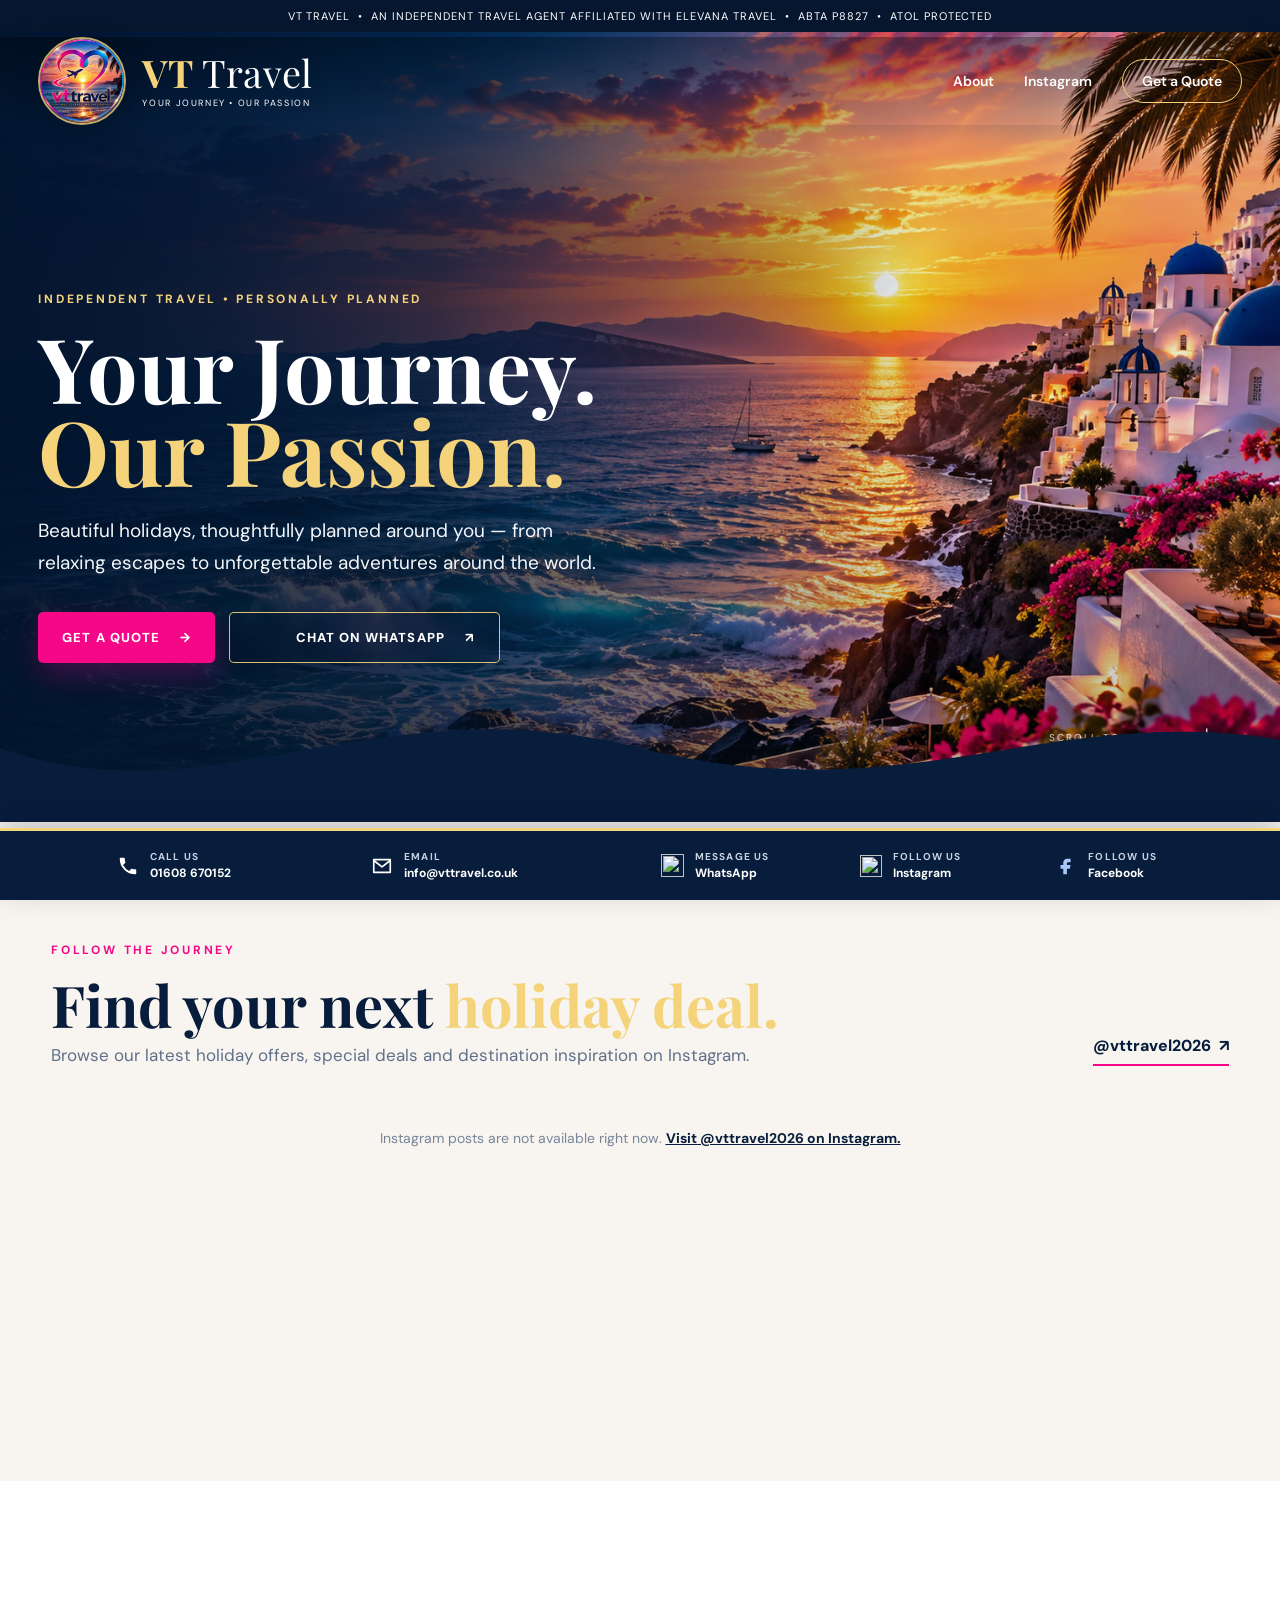
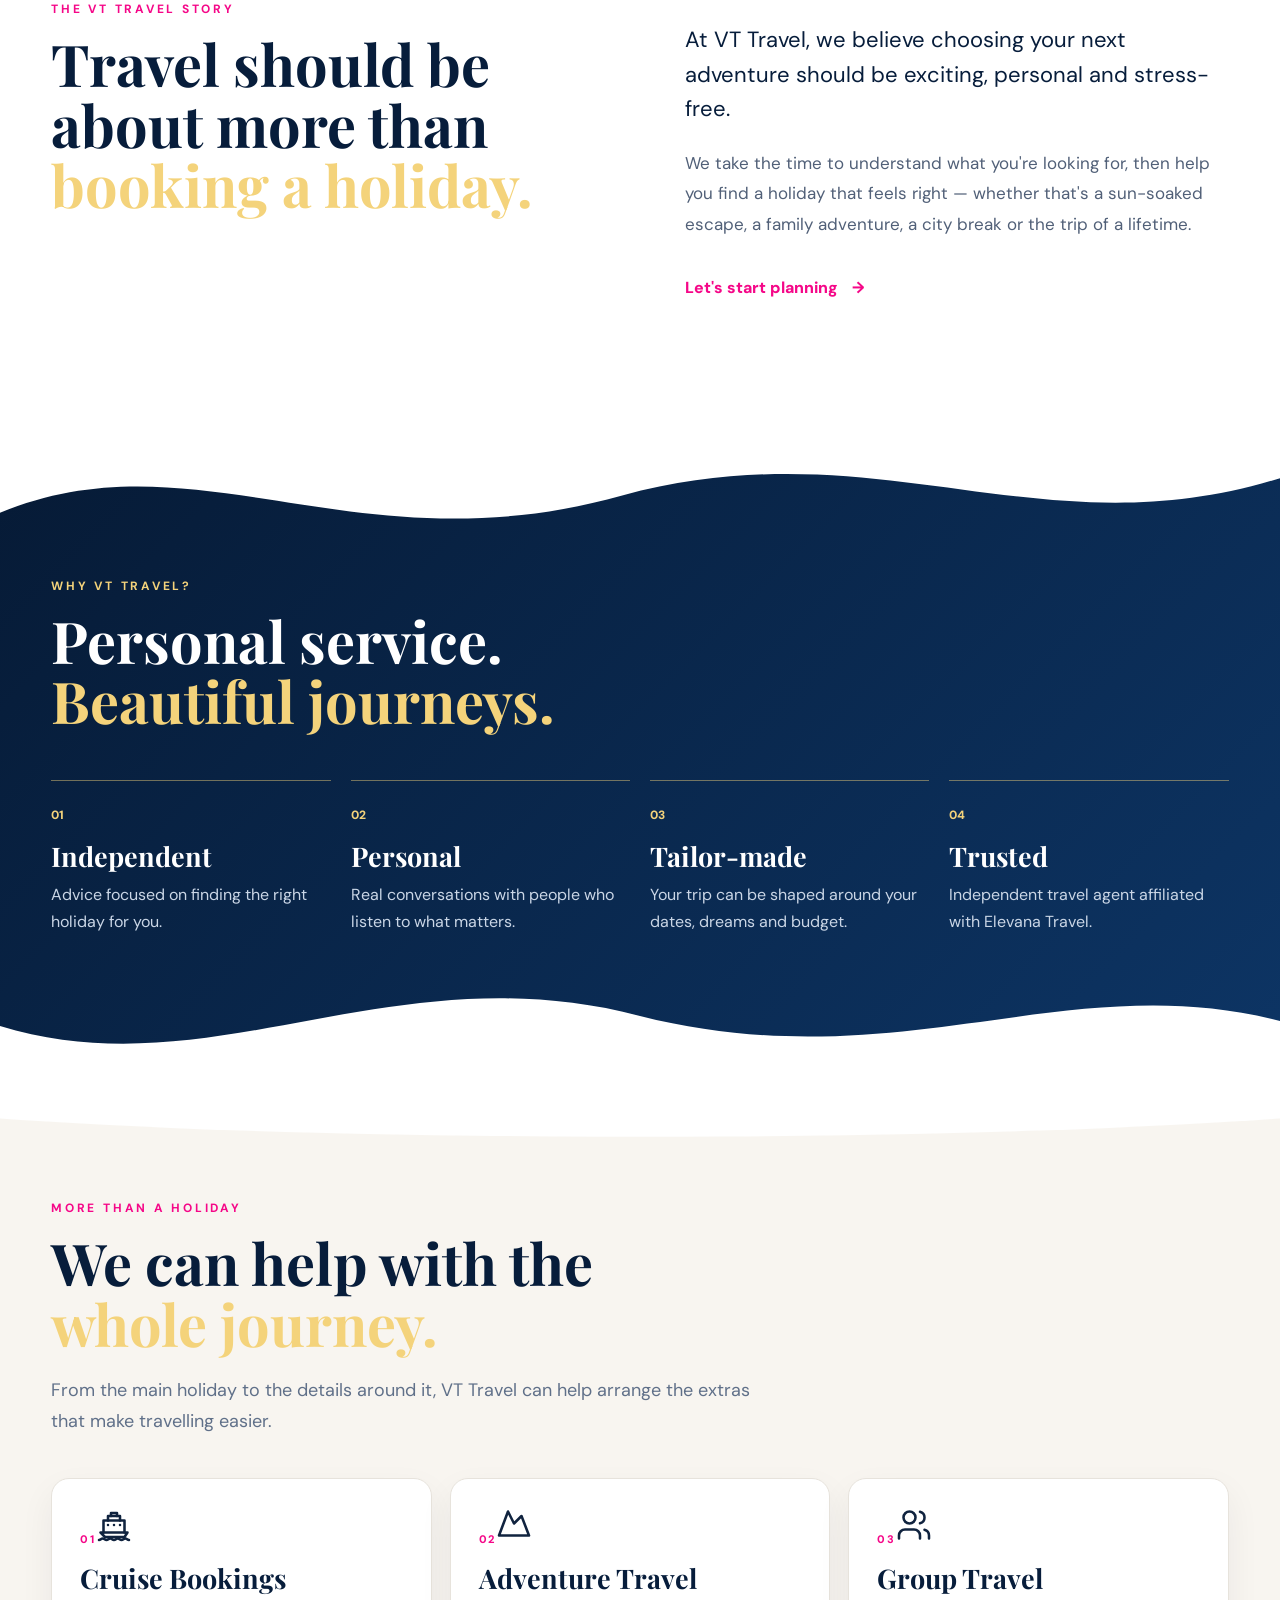
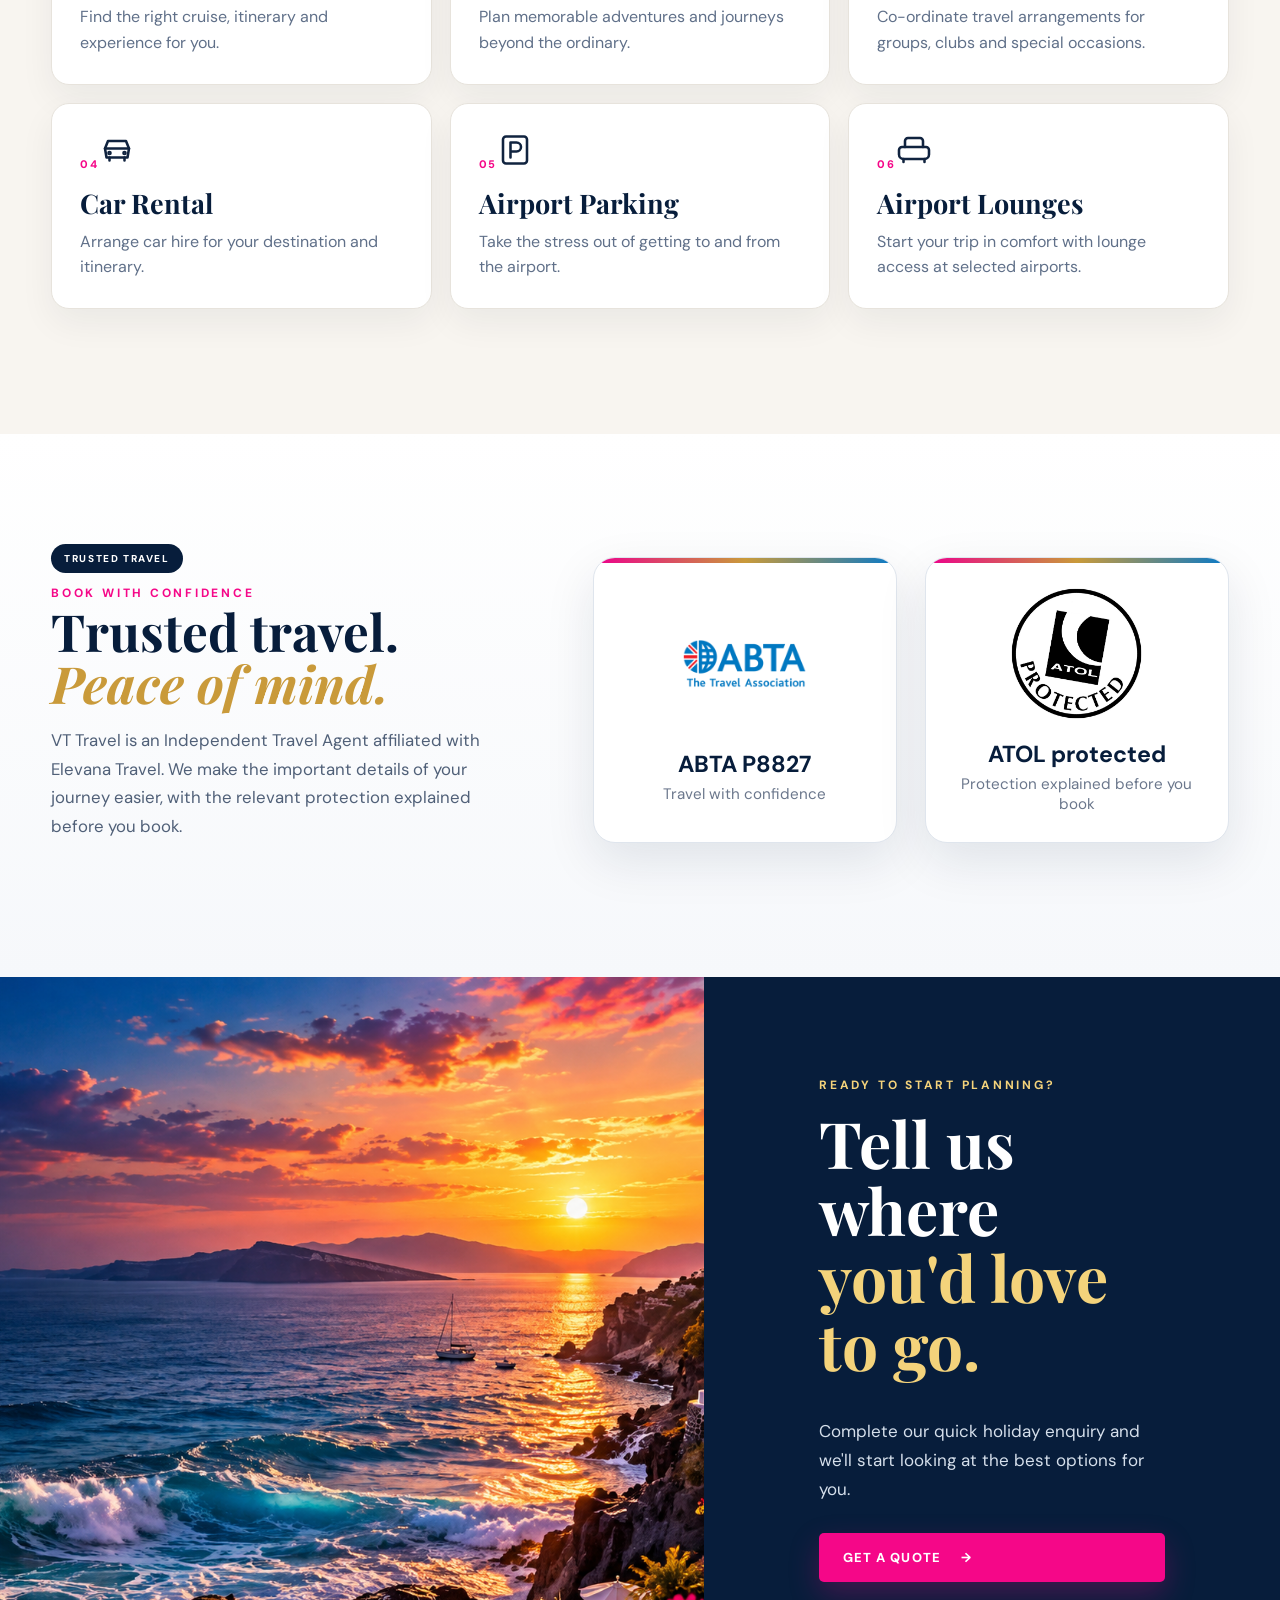
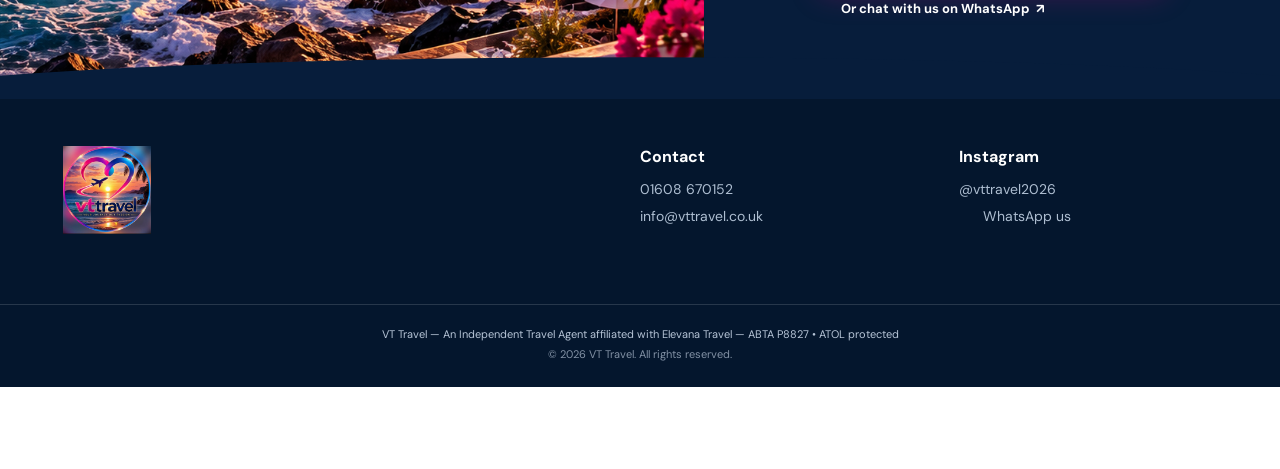
==== commit da233023: "Add Google Search Console verification Added Google site verification meta tag to the head section." ====
--- a/index.html
+++ b/index.html
@@ -4,7 +4,7 @@
 <head>
 <meta charset="utf-8"><meta name="viewport" content="width=device-width,initial-scale=1">
 <meta name="description" content="VT Travel — Your Journey • Our Passion. Independent travel, personally planned.">
-<title>VT Travel | Your Journey • Our Passion</title>
+<meta name="google-site-verification" content="FxKxqEtkkYwvdk5tkU3q19z8Darp3t4HJHQ0CJWuOoo"><title>VT Travel | Your Journey • Our Passion</title>
 <link rel="preconnect" href="https://fonts.googleapis.com"><link rel="preconnect" href="https://fonts.gstatic.com" crossorigin>
 <link href="https://fonts.googleapis.com/css2?family=DM+Sans:wght@400;500;600;700&family=Playfair+Display:wght@500;600;700&display=swap" rel="stylesheet">
 <link rel="stylesheet" href="styles.css">
--- a/styles.css
+++ b/styles.css
@@ -1,4 +1,5 @@
-:root{--navy:#071d3b;--navy2:#0b2b54;--pink:#f50788;--gold:#f4d37b;--ink:#10233f;--cream:#f8f5f0;--white:#fff}*{box-sizing:border-box}html{scroll-behavior:smooth}body{margin:0;font-family:'DM Sans',sans-serif;color:var(--ink);background:#fff}.container{width:min(1180px,92vw);margin:auto}.announcement{background:#05162e;color:#fff;text-align:center;font-size:11px;letter-spacing:.09em;padding:9px 14px;text-transform:uppercase}.navwrap{position:absolute;top:37px;left:0;right:0;z-index:10;background:linear-gradient(180deg,rgba(0,0,0,.35),transparent)}.nav{width:min(1240px,94vw);margin:auto;height:88px;display:flex;align-items:center;justify-content:space-between}.brand{display:flex;align-items:center;color:#fff;text-decoration:none;gap:12px}.brand img{width:56px;height:56px;object-fit:cover;border-radius:50%;border:2px solid rgba(244,211,123,.8);box-shadow:0 5px 25px rgba(0,0,0,.25)}.brand span{font-family:'Playfair Display',serif;font-size:31px;line-height:1}.brand b{color:var(--gold)}.brand small{display:block;font-family:'DM Sans';font-size:8px;letter-spacing:.25em;color:#fff;margin-top:7px}.nav nav{display:flex;align-items:center;gap:30px}.nav nav a{color:#fff;text-decoration:none;font-size:14px;font-weight:600}.navbutton{border:1px solid var(--gold);padding:12px 19px;border-radius:999px}.mobilecta{display:none}.hero{min-height:790px;position:relative;overflow:hidden;color:#fff;display:flex;align-items:center}.heroimage{position:absolute;inset:0;background:url('assets/hero.jpg') center/cover no-repeat}.herooverlay{position:absolute;inset:0;background:linear-gradient(90deg,rgba(2,20,45,.95) 0%,rgba(3,23,48,.72) 34%,rgba(3,23,48,.08) 72%),linear-gradient(0deg,rgba(0,0,0,.25),transparent 40%)}.hero-content{position:relative;z-index:2;width:min(1240px,94vw);margin:auto;padding-top:100px}.eyebrow{font-size:12px;letter-spacing:.23em;font-weight:700;color:var(--gold);text-transform:uppercase}.hero h1{font-family:'Playfair Display',serif;font-size:clamp(56px,7vw,100px);line-height:.93;margin:18px 0 24px;max-width:720px}.hero h1 em,h2 em{font-style:normal;color:var(--gold)}.hero p{font-size:19px;line-height:1.65;max-width:570px;color:#f5f7fb}.actions{display:flex;gap:14px;flex-wrap:wrap;margin-top:34px}.btn{display:inline-flex;align-items:center;gap:20px;text-decoration:none;font-weight:800;font-size:13px;letter-spacing:.08em;padding:16px 24px;border-radius:4px;transition:.2s}.btn:hover{transform:translateY(-2px)}.pink{background:var(--pink);color:#fff;box-shadow:0 12px 30px rgba(245,7,136,.25)}.glass{color:#fff;border:1px solid rgba(244,211,123,.9);background:rgba(5,24,50,.25);backdrop-filter:blur(8px)}.scrollhint{position:absolute;z-index:3;bottom:75px;right:5%;font-size:10px;letter-spacing:.2em;color:#fff;opacity:.8}.scrollhint span{margin-left:12px;font-size:18px}.wave{position:absolute;z-index:4;left:0;width:100%;height:150px;bottom:-1px}.intro{padding:120px 0 135px;background:#fff}.introgrid{display:grid;grid-template-columns:1fr 1fr;gap:90px;align-items:start}.darkeyebrow{color:var(--pink)}h2{font-family:'Playfair Display',serif;font-size:clamp(38px,4.5vw,62px);line-height:1.05;margin:16px 0 22px;color:var(--navy)}.intro p{font-size:17px;line-height:1.8;color:#516078}.lead{font-size:22px!important;line-height:1.55!important;color:var(--navy)!important}.textlink{display:inline-block;color:var(--pink);font-weight:800;text-decoration:none;margin-top:20px}.textlink span{margin-left:10px}.difference{position:relative;background:linear-gradient(135deg,#061a35,#0d3565);color:#fff;padding:145px 0 150px;overflow:hidden}.difference h2{color:#fff}.difference h2 em{color:var(--gold)}.features{display:grid;grid-template-columns:repeat(4,1fr);gap:20px;margin-top:50px}.feature{border-top:1px solid rgba(244,211,123,.45);padding-top:22px}.feature span{color:var(--gold);font-weight:800;font-size:12px}.feature h3{font-family:'Playfair Display',serif;font-size:27px;margin:14px 0 8px}.feature p{color:#cad6e6;line-height:1.65;margin:0}.wave-top{top:-1px;bottom:auto}.wave-bottom{bottom:-1px}.instagram{padding:120px 0 130px;background:var(--cream)}.instahead{display:flex;justify-content:space-between;align-items:end;gap:30px;margin-bottom:45px}.instahead h2{margin-bottom:10px}.instahead p{margin:0;color:#607089;font-size:17px}.instafollow{color:var(--navy);font-weight:800;text-decoration:none;border-bottom:2px solid var(--pink);padding-bottom:8px}.instagrid{display:grid;grid-template-columns:repeat(4,1fr);gap:16px}.instapost{aspect-ratio:1;text-decoration:none;display:flex;align-items:end;padding:22px;color:#fff;position:relative;overflow:hidden;background-size:cover;background-position:center}.instapost:before{content:'';position:absolute;inset:0;background:linear-gradient(0deg,rgba(4,19,40,.8),transparent 65%)}.instapost span{position:relative;font-family:'Playfair Display',serif;font-size:24px;line-height:1.05}.p1{background-image:url('assets/hero.jpg')}.p2{background-image:linear-gradient(rgba(7,29,59,.1),rgba(7,29,59,.2)),url('assets/hero.jpg');background-position:70% center}.p3{background-image:linear-gradient(120deg,rgba(245,7,136,.35),rgba(7,29,59,.25)),url('assets/hero.jpg');background-position:30% center}.p4{background-image:linear-gradient(rgba(7,29,59,.1),rgba(7,29,59,.2)),url('assets/hero.jpg');background-position:90% 20%}.feednote{text-align:center;color:#78869a;font-size:12px;margin-top:18px}.quote{position:relative;min-height:620px;display:grid;grid-template-columns:1.1fr .9fr;background:var(--navy);color:#fff}.quotephoto{background:url('assets/hero.jpg') center/cover;min-height:500px}.quotecopy{padding:100px 9vw 80px;display:flex;flex-direction:column;justify-content:center}.quotecopy h2{color:#fff;font-size:clamp(44px,5vw,70px)}.quotecopy p{font-size:17px;line-height:1.7;color:#d5dfeb;max-width:500px;margin-bottom:30px}.whats{color:#fff;text-decoration:none;font-size:13px;font-weight:700;margin-top:18px}.quote:after{content:'';position:absolute;bottom:-1px;left:0;right:0;height:75px;background:var(--navy);clip-path:ellipse(60% 55% at 50% 100%)}footer{background:#04162d;color:#dbe5f2;padding:55px 0 25px}.footergrid{display:grid;grid-template-columns:2fr 1fr 1fr;gap:50px}.footergrid strong{display:block;color:#fff;margin-bottom:13px}.footergrid a{display:block;color:#aebed1;text-decoration:none;margin:9px 0;font-size:14px}.footerbrand{display:flex;gap:15px;align-items:center}.footerbrand img{width:64px;height:64px;border-radius:50%;object-fit:cover}.footerbrand strong{font-family:'Playfair Display';font-size:26px;margin:0}.footerbrand small{display:block;color:var(--gold);margin-top:5px}.legal{text-align:center;border-top:1px solid rgba(255,255,255,.12);padding-top:22px;margin-top:40px;font-size:11px;line-height:1.8;color:#a7b6c8}.legal span{opacity:.7}@media(max-width:800px){.announcement{font-size:8px}.nav{height:75px}.nav nav{display:none}.mobilecta{display:block;background:var(--pink);color:#fff;text-decoration:none;font-size:11px;font-weight:800;padding:11px 14px;border-radius:999px}.brand img{width:45px;height:45px}.brand span{font-size:25px}.brand small{font-size:6px}.hero{min-height:720px}.hero-content{padding-top:80px}.hero h1{font-size:58px}.hero p{font-size:16px}.scrollhint{display:none}.intro{padding:85px 0}.introgrid{grid-template-columns:1fr;gap:20px}.features{grid-template-columns:1fr 1fr}.difference{padding:120px 0}.instagram{padding:85px 0}.instahead{display:block}.instafollow{display:inline-block;margin-top:22px}.instagrid{grid-template-columns:1fr 1fr;gap:10px}.instapost span{font-size:18px}.quote{grid-template-columns:1fr}.quotephoto{min-height:300px}.quotecopy{padding:75px 7vw}.footergrid{grid-template-columns:1fr 1fr}.footergrid>div:first-child{grid-column:1/-1}}@media(max-width:500px){.hero h1{font-size:52px}.actions{display:grid}.btn{justify-content:center}.features{grid-template-columns:1fr}.instagrid{grid-template-columns:1fr 1fr}.footergrid{grid-template-columns:1fr}.footergrid>div:first-child{grid-column:auto}}
+
+:root{--navy:#071d3b;--navy2:#0b2b54;--pink:#f50788;--gold:#f4d37b;--ink:#10233f;--cream:#f8f5f0;--white:#fff}*{box-sizing:border-box}html{scroll-behavior:smooth}body{margin:0;font-family:'DM Sans',sans-serif;color:var(--ink);background:#fff}.container{width:min(1180px,92vw);margin:auto}.announcement{background:#05162e;color:#fff;text-align:center;font-size:11px;letter-spacing:.09em;padding:9px 14px;text-transform:uppercase}.navwrap{position:absolute;top:37px;left:0;right:0;z-index:10;background:linear-gradient(180deg,rgba(0,0,0,.35),transparent)}.nav{width:min(1240px,94vw);margin:auto;height:112px;display:flex;align-items:center;justify-content:space-between}.brand{display:flex;align-items:center;color:#fff;text-decoration:none;gap:12px}.brand img{width:88px;height:88px;object-fit:cover;border-radius:50%;border:2px solid rgba(244,211,123,.8);box-shadow:0 5px 25px rgba(0,0,0,.25)}.brand span{font-family:'Playfair Display',serif;font-size:31px;line-height:1}.brand b{color:var(--gold)}.brand small{display:block;font-family:'DM Sans';font-size:8px;letter-spacing:.25em;color:#fff;margin-top:7px}.nav nav{display:flex;align-items:center;gap:30px}.nav nav a{color:#fff;text-decoration:none;font-size:14px;font-weight:600}.navbutton{border:1px solid var(--gold);padding:12px 19px;border-radius:999px}.mobilecta{display:none}.hero{min-height:790px;position:relative;overflow:hidden;color:#fff;display:flex;align-items:center}.heroimage{position:absolute;inset:0;background:url('assets/hero.jpg') center/cover no-repeat}.herooverlay{position:absolute;inset:0;background:linear-gradient(90deg,rgba(2,20,45,.95) 0%,rgba(3,23,48,.72) 34%,rgba(3,23,48,.08) 72%),linear-gradient(0deg,rgba(0,0,0,.25),transparent 40%)}.hero-content{position:relative;z-index:2;width:min(1240px,94vw);margin:auto;padding-top:100px}.eyebrow{font-size:12px;letter-spacing:.23em;font-weight:700;color:var(--gold);text-transform:uppercase}.hero h1{font-family:'Playfair Display',serif;font-size:clamp(56px,7vw,100px);line-height:.93;margin:18px 0 24px;max-width:720px}.hero h1 em,h2 em{font-style:normal;color:var(--gold)}.hero p{font-size:19px;line-height:1.65;max-width:570px;color:#f5f7fb}.actions{display:flex;gap:14px;flex-wrap:wrap;margin-top:34px}.btn{display:inline-flex;align-items:center;gap:20px;text-decoration:none;font-weight:800;font-size:13px;letter-spacing:.08em;padding:16px 24px;border-radius:4px;transition:.2s}.btn:hover{transform:translateY(-2px)}.pink{background:var(--pink);color:#fff;box-shadow:0 12px 30px rgba(245,7,136,.25)}.glass{color:#fff;border:1px solid rgba(244,211,123,.9);background:rgba(5,24,50,.25);backdrop-filter:blur(8px)}.scrollhint{position:absolute;z-index:3;bottom:75px;right:5%;font-size:10px;letter-spacing:.2em;color:#fff;opacity:.8}.scrollhint span{margin-left:12px;font-size:18px}.wave{position:absolute;z-index:4;left:0;width:100%;height:150px;bottom:-1px}.intro{padding:120px 0 135px;background:#fff}.introgrid{display:grid;grid-template-columns:1fr 1fr;gap:90px;align-items:start}.darkeyebrow{color:var(--pink)}h2{font-family:'Playfair Display',serif;font-size:clamp(38px,4.5vw,62px);line-height:1.05;margin:16px 0 22px;color:var(--navy)}.intro p{font-size:17px;line-height:1.8;color:#516078}.lead{font-size:22px!important;line-height:1.55!important;color:var(--navy)!important}.textlink{display:inline-block;color:var(--pink);font-weight:800;text-decoration:none;margin-top:20px}.textlink span{margin-left:10px}.difference{position:relative;background:linear-gradient(135deg,#061a35,#0d3565);color:#fff;padding:145px 0 150px;overflow:hidden}.difference h2{color:#fff}.difference h2 em{color:var(--gold)}.features{display:grid;grid-template-columns:repeat(4,1fr);gap:20px;margin-top:50px}.feature{border-top:1px solid rgba(244,211,123,.45);padding-top:22px}.feature span{color:var(--gold);font-weight:800;font-size:12px}.feature h3{font-family:'Playfair Display',serif;font-size:27px;margin:14px 0 8px}.feature p{color:#cad6e6;line-height:1.65;margin:0}.wave-top{top:-1px;bottom:auto}.wave-bottom{bottom:-1px}.instagram{padding:120px 0 130px;background:var(--cream)}.instahead{display:flex;justify-content:space-between;align-items:end;gap:30px;margin-bottom:45px}.instahead h2{margin-bottom:10px}.instahead p{margin:0;color:#607089;font-size:17px}.instafollow{color:var(--navy);font-weight:800;text-decoration:none;border-bottom:2px solid var(--pink);padding-bottom:8px}.instagrid{display:grid;grid-template-columns:repeat(4,1fr);gap:16px}.instapost{aspect-ratio:1;text-decoration:none;display:flex;align-items:end;padding:22px;color:#fff;position:relative;overflow:hidden;background-size:cover;background-position:center}.instapost:before{content:'';position:absolute;inset:0;background:linear-gradient(0deg,rgba(4,19,40,.8),transparent 65%)}.instapost span{position:relative;font-family:'Playfair Display',serif;font-size:24px;line-height:1.05}.p1{background-image:url('assets/hero.jpg')}.p2{background-image:linear-gradient(rgba(7,29,59,.1),rgba(7,29,59,.2)),url('assets/hero.jpg');background-position:70% center}.p3{background-image:linear-gradient(120deg,rgba(245,7,136,.35),rgba(7,29,59,.25)),url('assets/hero.jpg');background-position:30% center}.p4{background-image:linear-gradient(rgba(7,29,59,.1),rgba(7,29,59,.2)),url('assets/hero.jpg');background-position:90% 20%}.feednote{text-align:center;color:#78869a;font-size:12px;margin-top:18px}.quote{position:relative;min-height:620px;display:grid;grid-template-columns:1.1fr .9fr;background:var(--navy);color:#fff}.quotephoto{background:url('assets/hero.jpg') center/cover;min-height:500px}.quotecopy{padding:100px 9vw 80px;display:flex;flex-direction:column;justify-content:center}.quotecopy h2{color:#fff;font-size:clamp(44px,5vw,70px)}.quotecopy p{font-size:17px;line-height:1.7;color:#d5dfeb;max-width:500px;margin-bottom:30px}.whats{color:#fff;text-decoration:none;font-size:13px;font-weight:700;margin-top:18px}.quote:after{content:'';position:absolute;bottom:-1px;left:0;right:0;height:75px;background:var(--navy);clip-path:ellipse(60% 55% at 50% 100%)}footer{background:#04162d;color:#dbe5f2;padding:55px 0 25px}.footergrid{display:grid;grid-template-columns:2fr 1fr 1fr;gap:50px}.footergrid strong{display:block;color:#fff;margin-bottom:13px}.footergrid a{display:block;color:#aebed1;text-decoration:none;margin:9px 0;font-size:14px}.footerbrand{display:flex;gap:15px;align-items:center}.footerbrand img{width:64px;height:64px;border-radius:50%;object-fit:cover}.footerbrand strong{font-family:'Playfair Display';font-size:26px;margin:0}.footerbrand small{display:block;color:var(--gold);margin-top:5px}.legal{text-align:center;border-top:1px solid rgba(255,255,255,.12);padding-top:22px;margin-top:40px;font-size:11px;line-height:1.8;color:#a7b6c8}.legal span{opacity:.7}@media(max-width:800px){.announcement{font-size:8px}.nav{height:75px}.nav nav{display:none}.mobilecta{display:block;background:var(--pink);color:#fff;text-decoration:none;font-size:11px;font-weight:800;padding:11px 14px;border-radius:999px}.brand img{width:45px;height:45px}.brand span{font-size:25px}.brand small{font-size:6px}.hero{min-height:720px}.hero-content{padding-top:80px}.hero h1{font-size:58px}.hero p{font-size:16px}.scrollhint{display:none}.intro{padding:85px 0}.introgrid{grid-template-columns:1fr;gap:20px}.features{grid-template-columns:1fr 1fr}.difference{padding:120px 0}.instagram{padding:85px 0}.instahead{display:block}.instafollow{display:inline-block;margin-top:22px}.instagrid{grid-template-columns:1fr 1fr;gap:10px}.instapost span{font-size:18px}.quote{grid-template-columns:1fr}.quotephoto{min-height:300px}.quotecopy{padding:75px 7vw}.footergrid{grid-template-columns:1fr 1fr}.footergrid>div:first-child{grid-column:1/-1}}@media(max-width:500px){.hero h1{font-size:52px}.actions{display:grid}.btn{justify-content:center}.features{grid-template-columns:1fr}.instagrid{grid-template-columns:1fr 1fr}.footergrid{grid-template-columns:1fr}.footergrid>div:first-child{grid-column:auto}}
 
 /* Book with confidence */
 .trust{position:relative;background:#fff;padding:92px 0 105px;overflow:hidden}
@@ -209,3 +210,10 @@
 .contact-dock a[href*='wa.me/']::before{display:none}
 @media(max-width:700px){body.has-contact-dock{padding-bottom:76px}.contact-dock{gap:2px;min-height:68px;padding:7px 5px calc(7px + env(safe-area-inset-bottom))}.contact-dock__link{flex-direction:column;gap:3px;padding:4px 2px;text-align:center}.contact-dock__link svg,.contact-dock__icon{width:20px;height:20px}.contact-dock__link span{align-items:center;gap:1px}.contact-dock__link small{font-size:8px;letter-spacing:.06em}.contact-dock__link strong{max-width:100%;font-size:10px}.contact-dock__link:first-child strong{font-size:9px}.contact-dock__link:nth-child(2) strong{font-size:8px}}
 @media(max-width:380px){.contact-dock__link:nth-child(2) strong{font-size:7px}.contact-dock__link small{font-size:7px}}
+
+
+/* Prominent horizontal header logo */
+.brand{gap:16px}
+.brand span{display:block!important;font-size:38px;letter-spacing:.01em}
+.brand small{font-size:9px;letter-spacing:.18em}
+@media(max-width:800px){.nav{height:82px}.brand img{width:56px;height:56px}.brand span{font-size:24px!important}.brand small{font-size:6px;letter-spacing:.12em}}
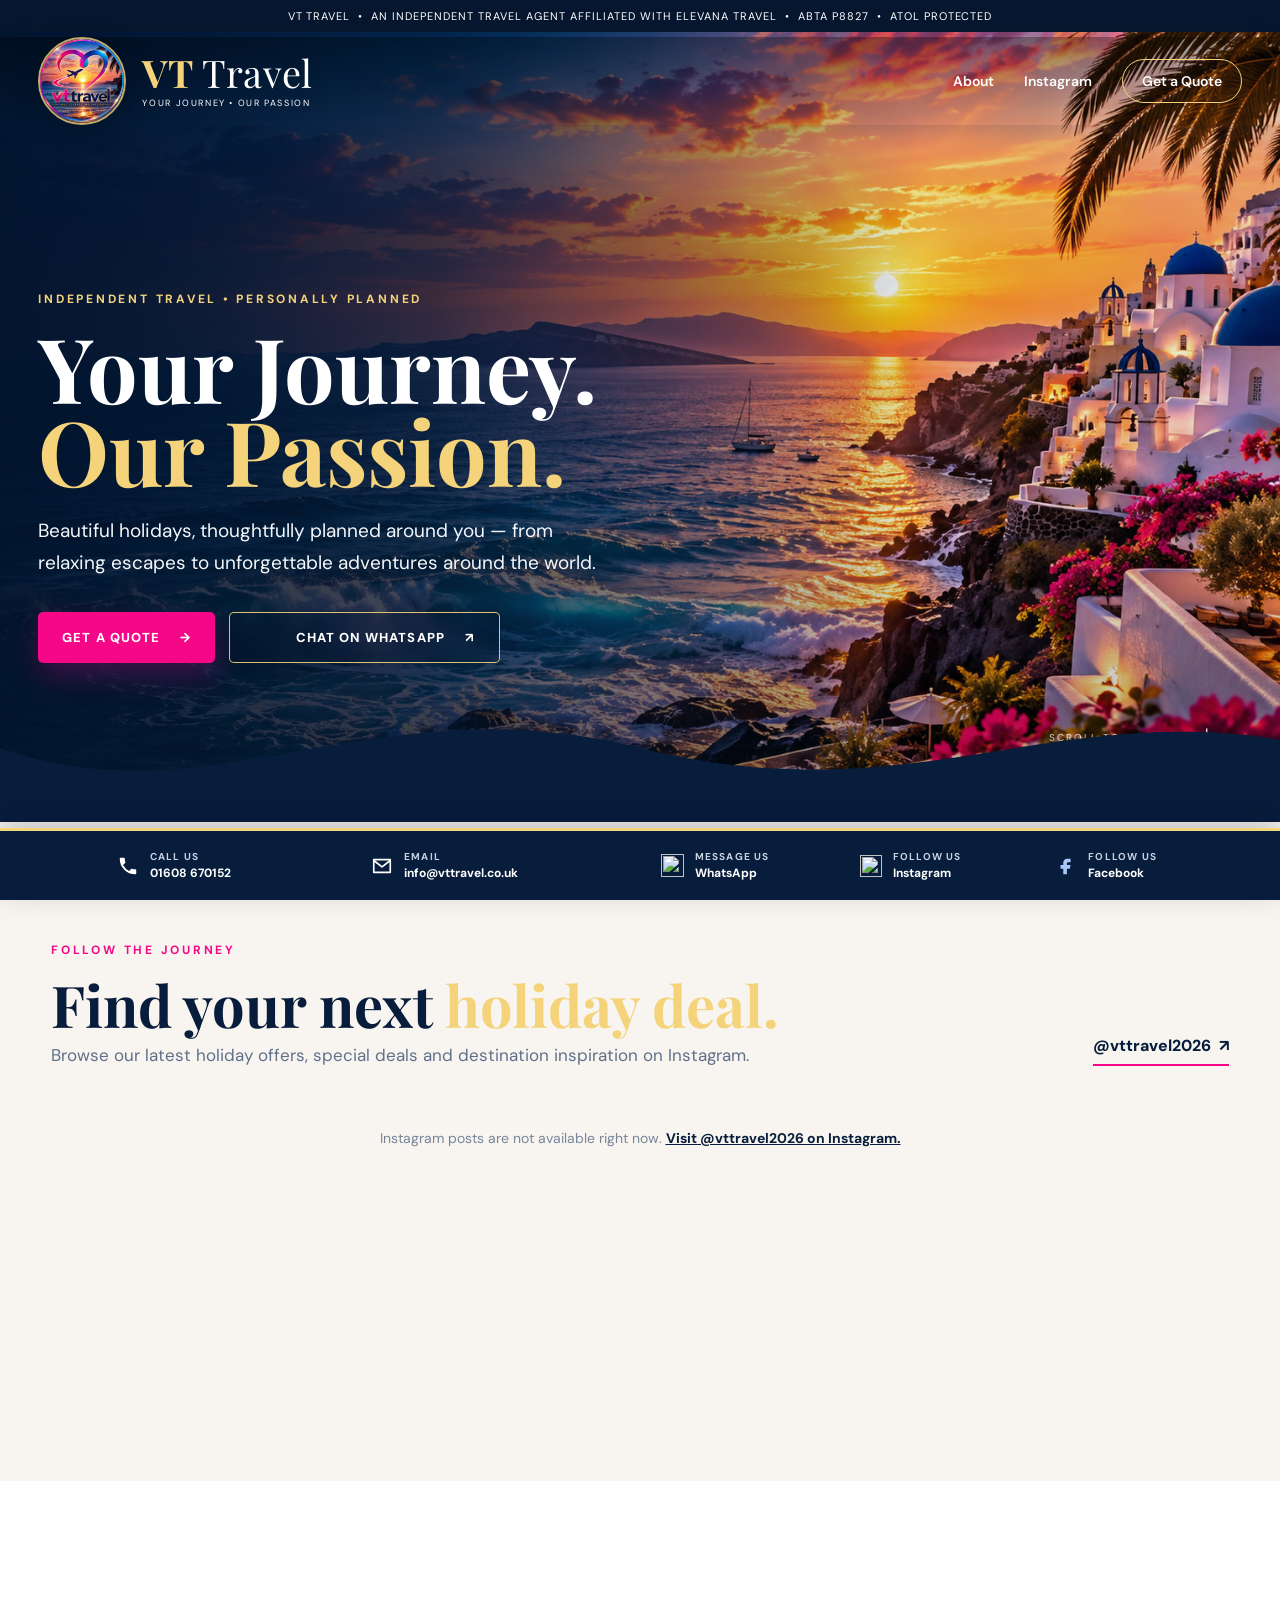
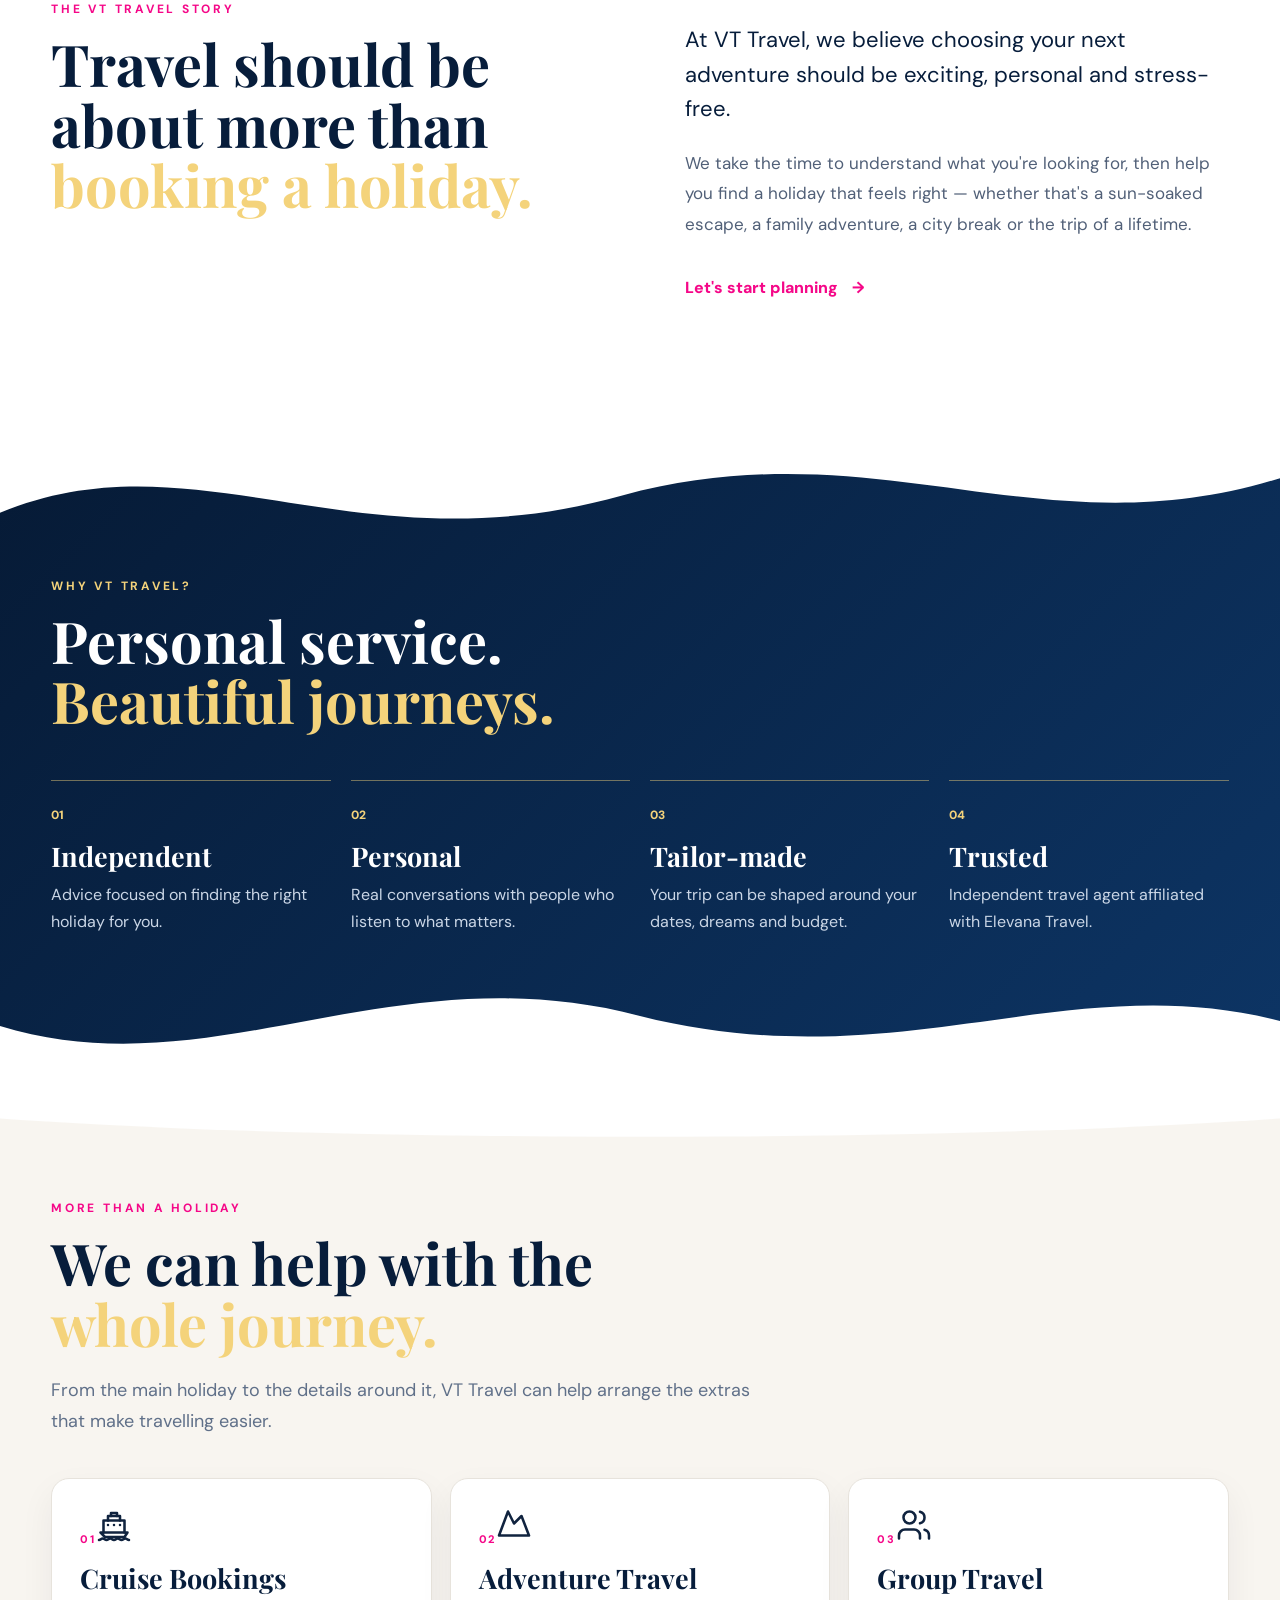
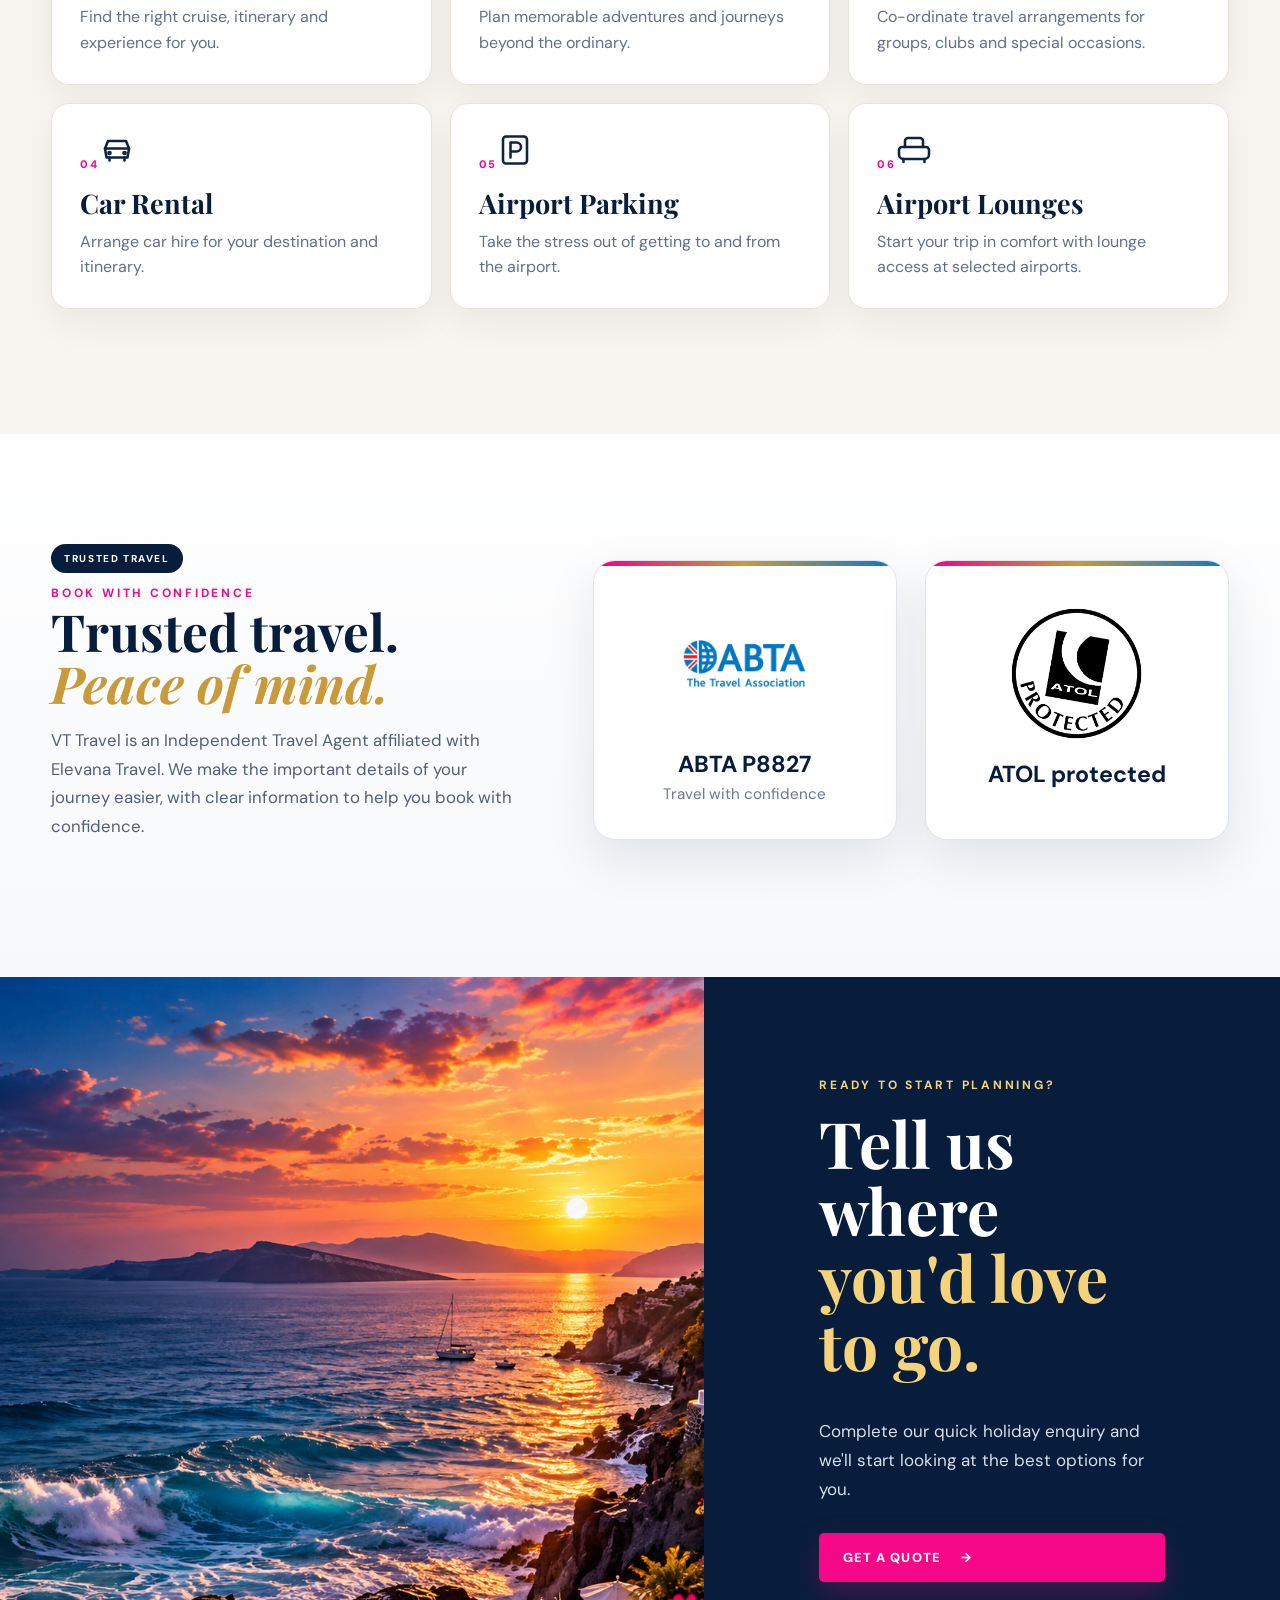
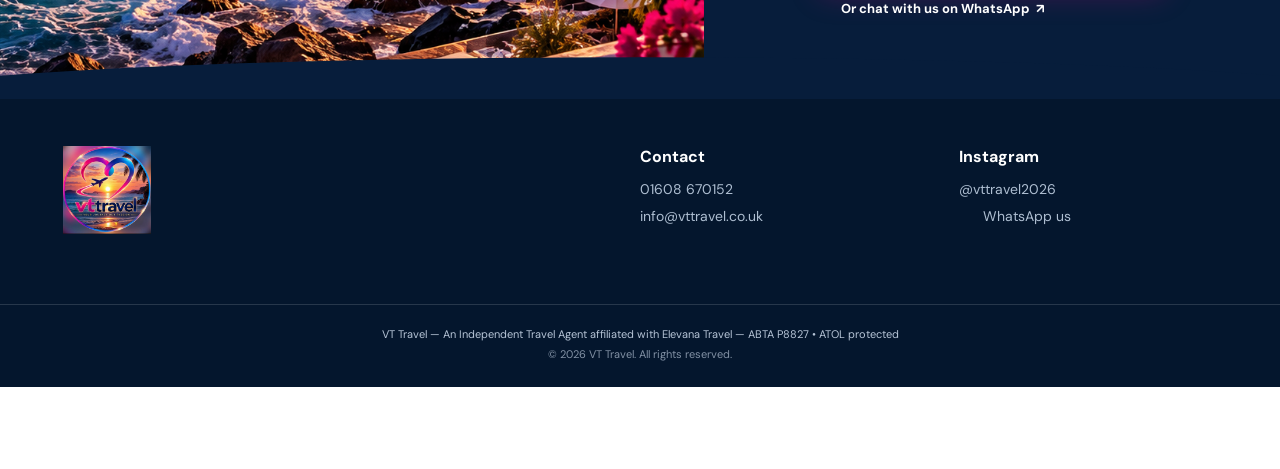
==== commit b3f9d8f9: "Remove extra ATOL wording and clarify protection text Updated text for clarity and confidence in boo" ====
--- a/index.html
+++ b/index.html
@@ -7,7 +7,7 @@
 <meta name="google-site-verification" content="FxKxqEtkkYwvdk5tkU3q19z8Darp3t4HJHQ0CJWuOoo"><title>VT Travel | Your Journey • Our Passion</title>
 <link rel="preconnect" href="https://fonts.googleapis.com"><link rel="preconnect" href="https://fonts.gstatic.com" crossorigin>
 <link href="https://fonts.googleapis.com/css2?family=DM+Sans:wght@400;500;600;700&family=Playfair+Display:wght@500;600;700&display=swap" rel="stylesheet">
-<link rel="stylesheet" href="styles.css">
+<link rel="canonical" href="https://vttravel.co.uk/"><link rel="stylesheet" href="styles.css">
 </head>
 <body>
 <div class="announcement">VT Travel &nbsp;•&nbsp; An Independent Travel Agent affiliated with Elevana Travel &nbsp;•&nbsp; ABTA P8827 &nbsp;•&nbsp; ATOL protected</div>
@@ -68,7 +68,7 @@
     <div class="trustheading">
       <div class="eyebrow darkeyebrow">BOOK WITH CONFIDENCE</div>
       <h2>Trusted travel.<br><em>Peace of mind.</em></h2>
-      <p>VT Travel is an Independent Travel Agent affiliated with Elevana Travel. We make the important details of your journey easier, with the relevant protection explained before you book.</p>
+      <p>VT Travel is an Independent Travel Agent affiliated with Elevana Travel. We make the important details of your journey easier, with clear information to help you book with confidence.</p>
     </div>
     <div class="trustbadges">
       <div class="trustcard abtacard">
@@ -77,7 +77,7 @@
       </div>
       <div class="trustcard atolcard">
         <img src="assets/atol-protected-crop.jpg" alt="ATOL Protected">
-        <div class="trustlabel"><strong>ATOL protected</strong><span>Protection explained before you book</span></div>
+        <div class="trustlabel"><strong>ATOL protected</strong><span></span></div>
       </div>
     </div>
   </div>
--- a/styles.css
+++ b/styles.css
@@ -217,3 +217,16 @@
 .brand span{display:block!important;font-size:38px;letter-spacing:.01em}
 .brand small{font-size:9px;letter-spacing:.18em}
 @media(max-width:800px){.nav{height:82px}.brand img{width:56px;height:56px}.brand span{font-size:24px!important}.brand small{font-size:6px;letter-spacing:.12em}}
+
+
+/* Keep every Instagram post image uncropped and preserve its original proportions. */
+.instafeed .instagrid{align-items:stretch}
+.instafeed .instapost{aspect-ratio:auto;display:flex;flex-direction:column;align-items:stretch;padding:0;border:1px solid #e5e8ed;border-radius:16px;background:#fff;box-shadow:0 12px 30px rgba(7,29,59,.10);overflow:hidden;color:var(--ink);transition:transform .2s,box-shadow .2s}
+.instafeed .instapost:before{content:none}
+.instafeed .instapost-image{display:block;position:relative;overflow:hidden;background:#e5eaf0}
+.instafeed .instapost img{display:block;position:static;width:100%;height:auto;object-fit:contain}
+.instafeed .instapost-details{display:flex;flex:1;flex-direction:column;align-items:flex-start;padding:16px 17px 18px;color:var(--ink)}
+.instafeed .instapost .instacaption{display:-webkit-box;position:static;overflow:hidden;-webkit-box-orient:vertical;-webkit-line-clamp:4;font:500 14px/1.55 'DM Sans',sans-serif;color:#33445d;white-space:normal}
+.instafeed .instapost .instaopen{position:static;margin-top:auto;padding-top:14px;font:800 10px/1.3 'DM Sans',sans-serif;letter-spacing:.08em;text-transform:uppercase;color:var(--pink)}
+@media(max-width:800px){.instafeed .instagrid{grid-template-columns:repeat(2,minmax(0,1fr));gap:12px}.instafeed .instapost-details{padding:13px 13px 15px}.instafeed .instapost .instacaption{-webkit-line-clamp:4;font-size:13px}}
+@media(max-width:420px){.instafeed .instagrid{gap:9px}.instafeed .instapost-details{padding:11px 10px 13px}.instafeed .instapost .instacaption{font-size:12px}.instafeed .instapost .instaopen{font-size:9px}}
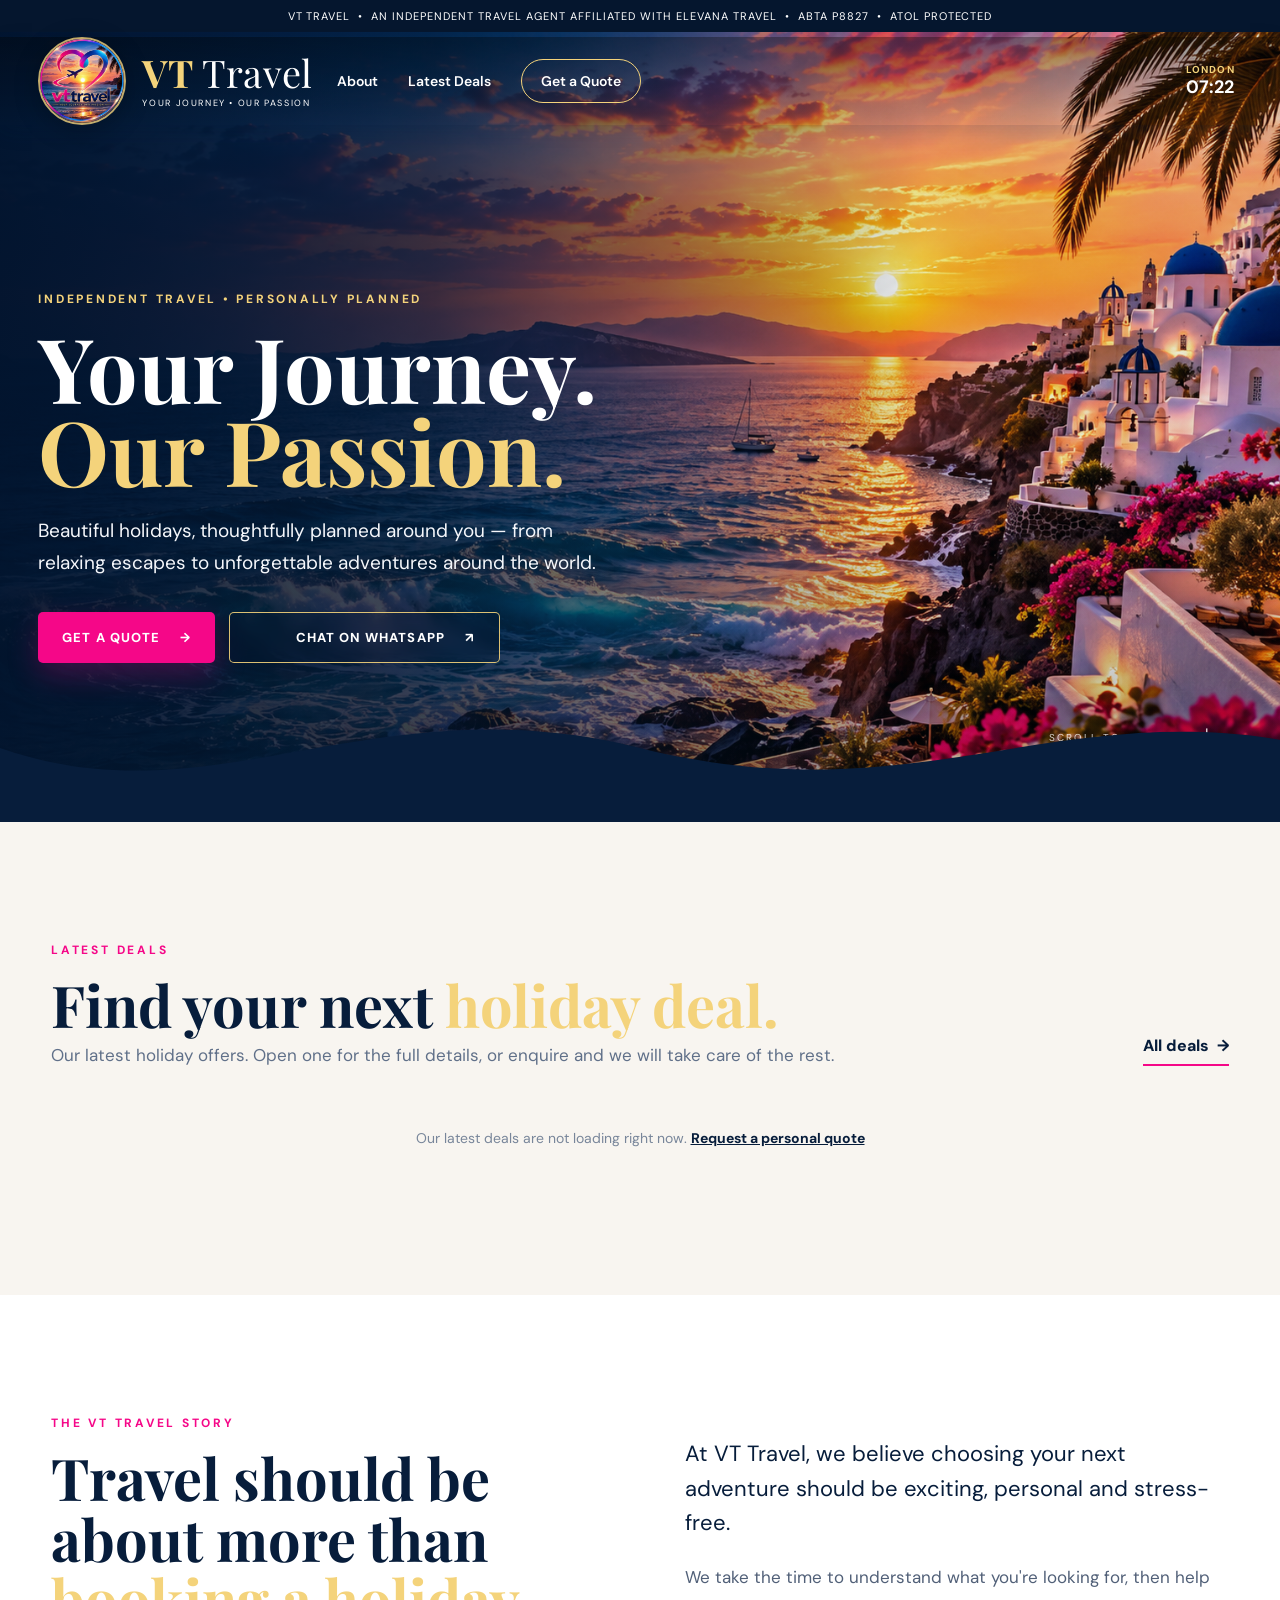
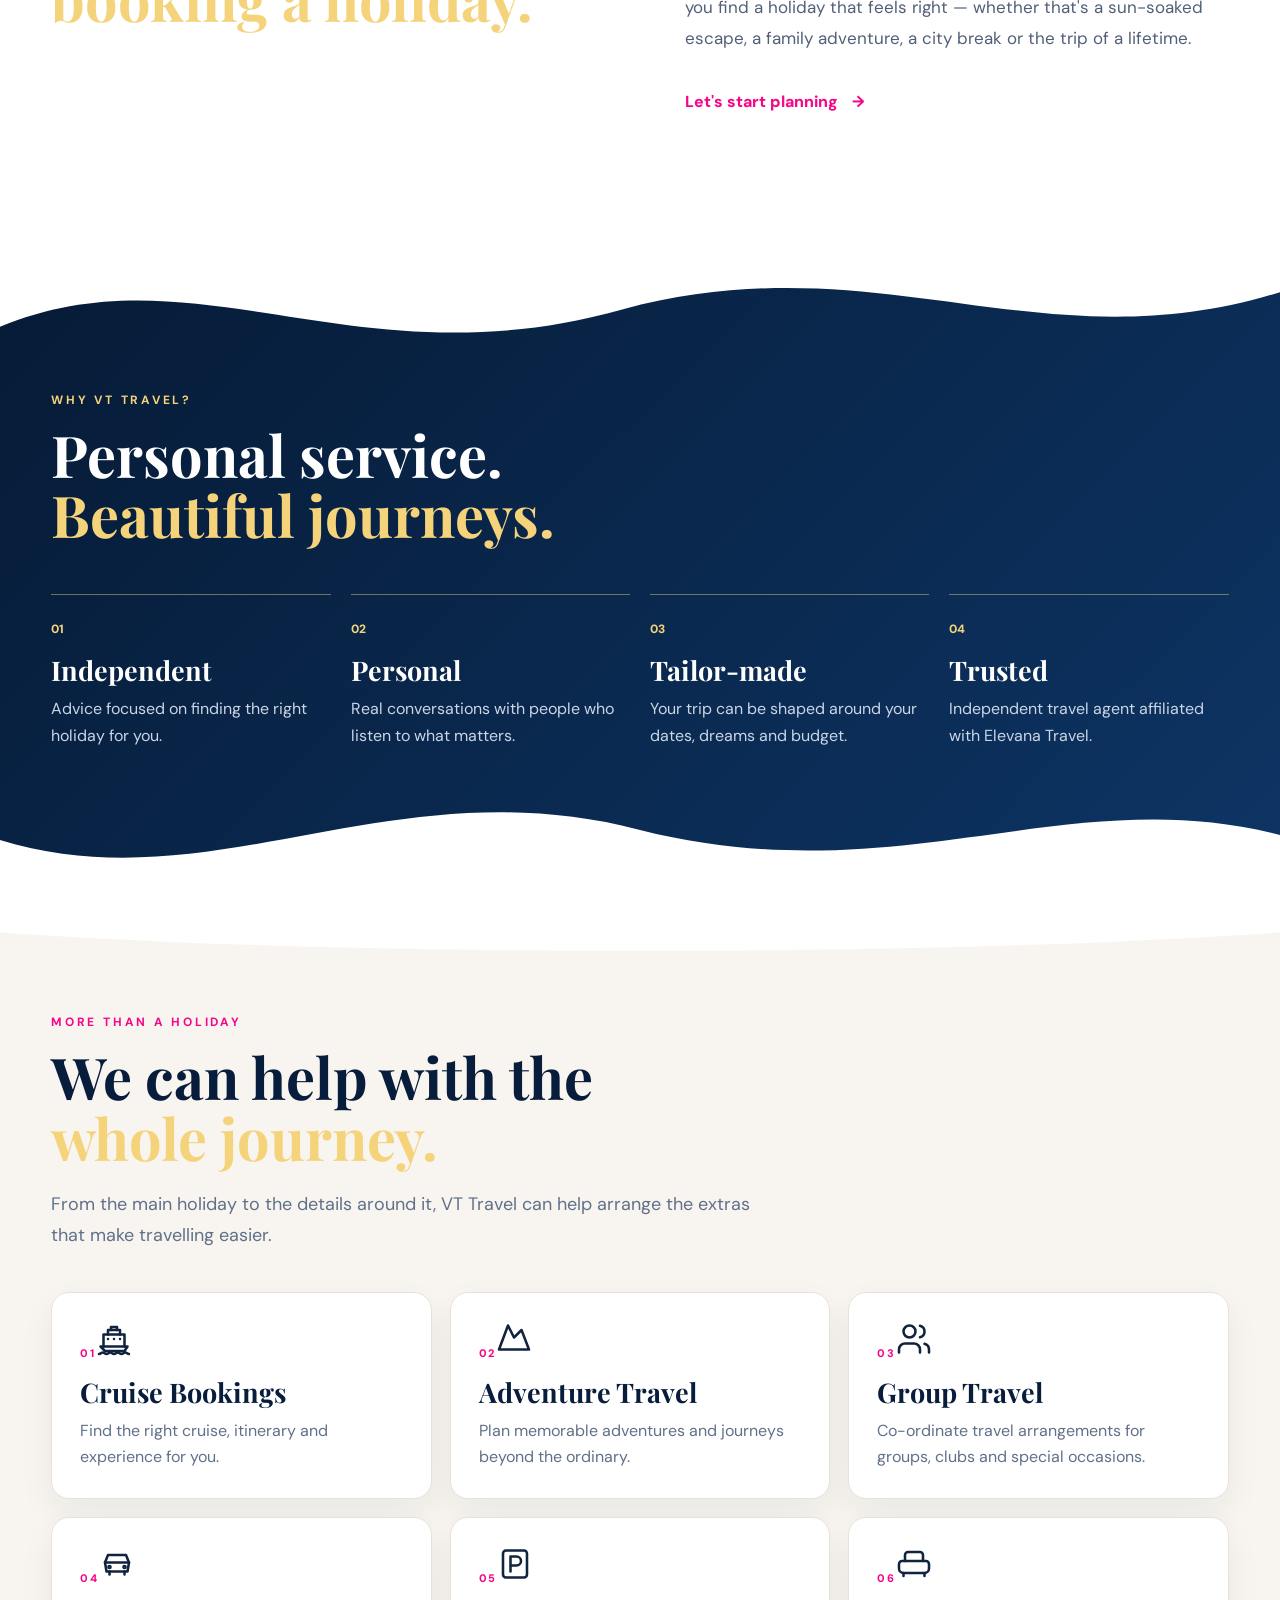
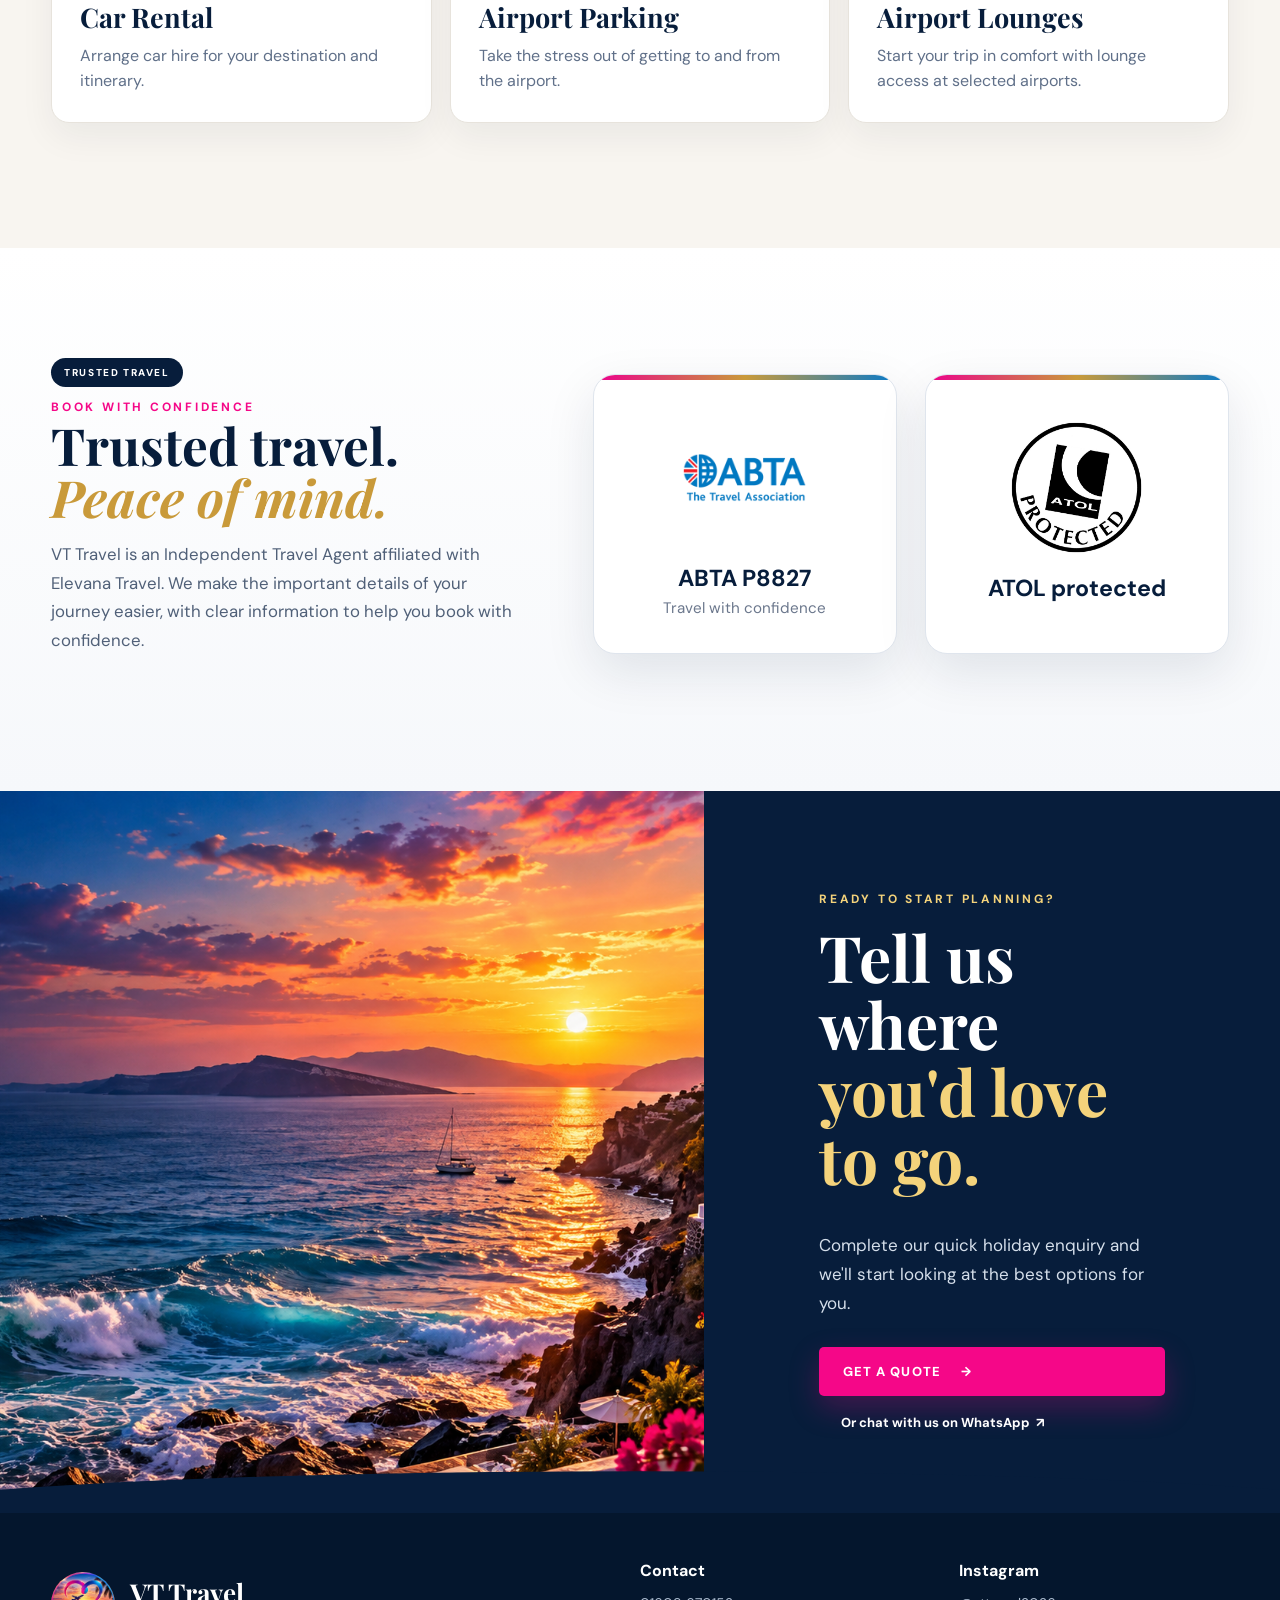
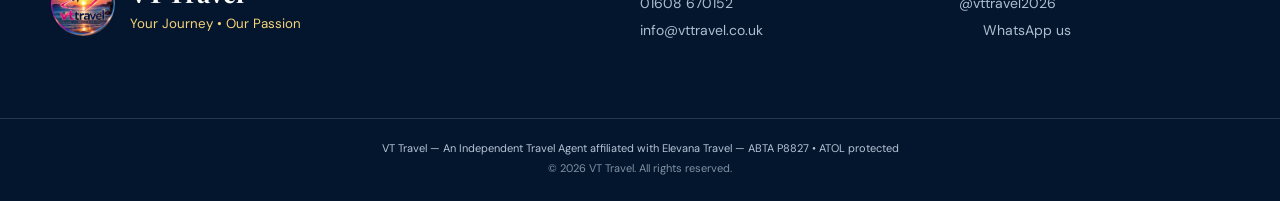
==== commit 5d68a849: "Replace Instagram feed with live deals; add London and destination clock and weather Co-Authored-By:" ====
--- a/index.html
+++ b/index.html
@@ -13,7 +13,8 @@
 <div class="announcement">VT Travel &nbsp;•&nbsp; An Independent Travel Agent affiliated with Elevana Travel &nbsp;•&nbsp; ABTA P8827 &nbsp;•&nbsp; ATOL protected</div>
 <header class="navwrap"><div class="nav">
 <a class="brand" href="#top"><img src="assets/vttravel-logo.jpg" alt="VT Travel logo"><span><b>VT</b> Travel<small>YOUR JOURNEY • OUR PASSION</small></span></a>
-<nav><a href="#story">About</a><a href="#instagram">Instagram</a><a class="navbutton" href="#quote">Get a Quote</a></nav>
+<nav><a href="#story">About</a><a href="#deals">Latest Deals</a><a class="navbutton" href="#quote">Get a Quote</a></nav>
+<div class="worldclock" id="worldclock" aria-label="Local time and weather"></div>
 <a class="mobilecta" href="https://wa.me/441608670152" aria-label="WhatsApp">WhatsApp</a>
 </div></header>
 <main id="top">
@@ -28,13 +29,9 @@
 <div class="scrollhint">SCROLL TO EXPLORE <span>↓</span></div>
 <svg class="wave wave1" viewBox="0 0 1440 180" preserveAspectRatio="none"><path d="M0,90 C240,180 420,10 720,90 C1020,170 1180,35 1440,80 L1440,180 L0,180 Z" fill="#071d3b"/></svg>
 </section>
-<section class="instagram" id="instagram"><div class="container"><div class="instahead"><div><div class="eyebrow darkeyebrow">FOLLOW THE JOURNEY</div><h2>Find your next <em>holiday deal.</em></h2><p>Browse our latest holiday offers, special deals and destination inspiration on Instagram.</p></div><a class="instafollow" href="https://www.instagram.com/vttravel2026/" target="_blank" rel="noopener">@vttravel2026&nbsp; ↗</a></div>
-<div class="instafeed">
-<div class="instagrid" id="instagram-feed" aria-live="polite" aria-busy="true">
-  <p class="feednote">Loading Instagram posts…</p>
-</div>
-<noscript><p class="feednote">Enable JavaScript to see the latest posts from <a href="https://www.instagram.com/vttravel2026/">@vttravel2026</a>.</p></noscript>
-</div>
+<section class="instagram" id="deals"><div class="container"><div class="instahead"><div><div class="eyebrow darkeyebrow">LATEST DEALS</div><h2>Find your next <em>holiday deal.</em></h2><p>Our latest holiday offers. Open one for the full details, or enquire and we will take care of the rest.</p></div><a class="instafollow" href="latest-deals.html">All deals&nbsp; →</a></div>
+<div class="dealsgrid" data-deals-feed data-limit="4" aria-live="polite" aria-busy="true"><p class="feednote">Loading deals…</p></div>
+<noscript><p class="feednote">Enable JavaScript to see our latest deals, or <a href="quote.html">request a personal quote</a>.</p></noscript>
 </div></section>
   <section class="intro" id="story"><div class="container introgrid">
 <div><div class="eyebrow darkeyebrow">THE VT TRAVEL STORY</div><h2>Travel should be about more than <em>booking a holiday.</em></h2></div>
@@ -83,8 +80,8 @@
   </div>
 </section>
 
-<section class="quote" id="quote"><div class="quotephoto"></div><div class="quotecopy"><div class="eyebrow">READY TO START PLANNING?</div><h2>Tell us where<br><em>you'd love to go.</em></h2><p>Complete our quick holiday enquiry and we'll start looking at the best options for you.</p><a class="btn pink" href="https://2gzwv4.share-eu1.hsforms.com/26e-Ce4YzSt2gYcRW9qeyNQ" target="_blank" rel="noopener">GET A QUOTE <span>→</span></a><a class="whats" href="https://wa.me/441608670152">Or chat with us on WhatsApp&nbsp; ↗</a></div></section>
+<section class="quote" id="quote"><div class="quotephoto"></div><div class="quotecopy"><div class="eyebrow">READY TO START PLANNING?</div><h2>Tell us where<br><em>you'd love to go.</em></h2><p>Complete our quick holiday enquiry and we'll start looking at the best options for you.</p><a class="btn pink" href="quote.html">GET A QUOTE <span>→</span></a><a class="whats" href="https://wa.me/441608670152">Or chat with us on WhatsApp&nbsp; ↗</a></div></section>
 </main>
 <footer><div class="container footergrid"><div class="footerbrand"><img src="assets/vttravel-logo.jpg" alt="VT Travel"><div><strong>VT Travel</strong><small>Your Journey • Our Passion</small></div></div><div><strong>Contact</strong><a href="tel:01608670152">01608 670152</a><a href="mailto:info@vttravel.co.uk">info@vttravel.co.uk</a></div><div><strong>Instagram</strong><a href="https://www.instagram.com/vttravel2026/">@vttravel2026</a><a href="https://wa.me/441608670152">WhatsApp us</a></div></div><div class="legal">VT Travel — An Independent Travel Agent affiliated with Elevana Travel — ABTA P8827 • ATOL protected<br><span>© 2026 VT Travel. All rights reserved.</span></div></footer>
-<script src="instagram-feed.js" defer></script>
+<script src="deals-feed.js" defer></script><script src="worldclock.js" defer></script>
 </body></html>
--- a/styles.css
+++ b/styles.css
@@ -230,3 +230,32 @@
 .instafeed .instapost .instaopen{position:static;margin-top:auto;padding-top:14px;font:800 10px/1.3 'DM Sans',sans-serif;letter-spacing:.08em;text-transform:uppercase;color:var(--pink)}
 @media(max-width:800px){.instafeed .instagrid{grid-template-columns:repeat(2,minmax(0,1fr));gap:12px}.instafeed .instapost-details{padding:13px 13px 15px}.instafeed .instapost .instacaption{-webkit-line-clamp:4;font-size:13px}}
 @media(max-width:420px){.instafeed .instagrid{gap:9px}.instafeed .instapost-details{padding:11px 10px 13px}.instafeed .instapost .instacaption{font-size:12px}.instafeed .instapost .instaopen{font-size:9px}}
+
+/* live deals from the record base */
+.dealsgrid{display:grid;grid-template-columns:repeat(auto-fill,minmax(250px,1fr));gap:20px;align-items:stretch}
+.dealsgrid .feednote{grid-column:1/-1;margin:18px 0;text-align:center;color:#78869a;font-size:14px}
+.dealsgrid .feednote a{color:var(--navy);font-weight:700}
+.dealcard{display:flex;flex-direction:column;background:#fff;border:1px solid #e5e8ed;border-radius:16px;overflow:hidden;box-shadow:0 12px 30px rgba(7,29,59,.10)}
+.dealpic{position:relative;display:block;aspect-ratio:4/3;background:#e5eaf0}
+.dealpic img{width:100%;height:100%;object-fit:cover;display:block}
+.dealbadge{position:absolute;top:12px;left:12px;background:var(--gold);color:var(--navy);font:800 11px/1 'DM Sans',sans-serif;letter-spacing:.08em;text-transform:uppercase;padding:6px 10px;border-radius:3px;box-shadow:0 2px 8px rgba(0,0,0,.2)}
+.dealbody{display:flex;flex:1;flex-direction:column;gap:8px;padding:16px 17px 18px}
+.dealbody h3{margin:0;font:700 20px/1.25 'Playfair Display',serif}
+.dealbody h3 a{color:var(--navy);text-decoration:none}
+.dealsum{margin:0;color:#33445d;font-size:14px;line-height:1.5}
+.dealmeta{margin:0;display:flex;flex-wrap:wrap;gap:4px 12px;font-size:13px;color:#78869a}
+.dealmeta b{color:var(--pink);font-size:15px}
+.dealbtns{display:grid;gap:8px;margin-top:auto;padding-top:10px}
+.dealbtns .btn{display:flex;align-items:center;justify-content:center;min-height:44px;padding:10px 14px;font-size:12px;text-align:center}
+.dealbtns .dealmore{background:#fff;color:var(--navy);border:2px solid var(--navy)}
+@media(max-width:560px){.dealsgrid{grid-template-columns:1fr}}
+
+/* clock and weather, top right of the home page header */
+.worldclock{display:flex;gap:18px;margin-left:auto;color:#fff;font-size:12px;line-height:1.25}
+.wc-item{display:grid;grid-template-columns:auto auto;column-gap:8px;align-items:baseline;white-space:nowrap}
+.wc-item[hidden]{display:none}
+.wc-place{grid-column:1/-1;color:var(--gold);font-weight:700;letter-spacing:.12em;text-transform:uppercase;font-size:10px}
+.wc-time{font-size:18px;font-variant-numeric:tabular-nums}
+.wc-wx{color:#dbe5f2}
+@media(max-width:1100px){.wc-wx{display:none}}
+@media(max-width:850px){body>header .nav{flex-wrap:wrap;row-gap:0}.worldclock{order:5;flex:0 0 100%;width:100%;margin:0 0 8px;justify-content:center;gap:24px}.wc-item{grid-template-columns:auto auto auto}.wc-place{grid-column:auto}.wc-wx{display:inline}}
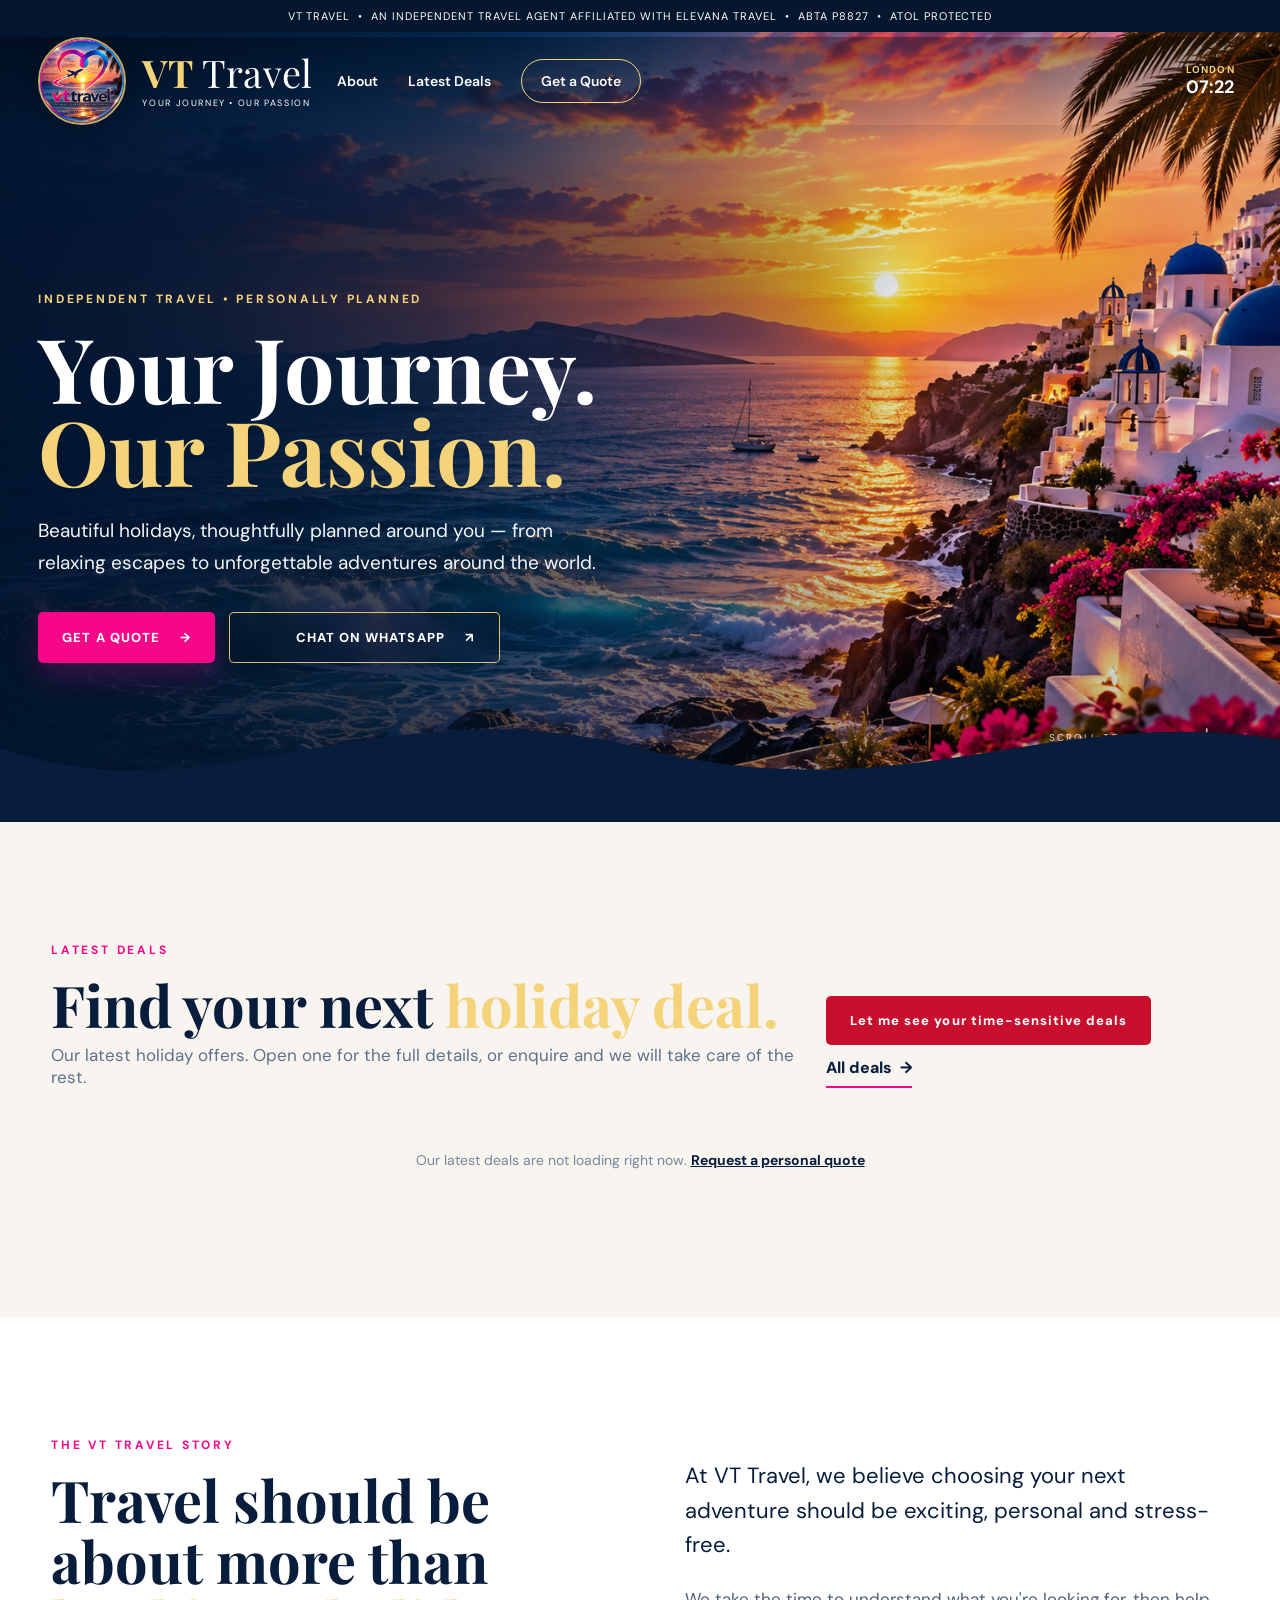
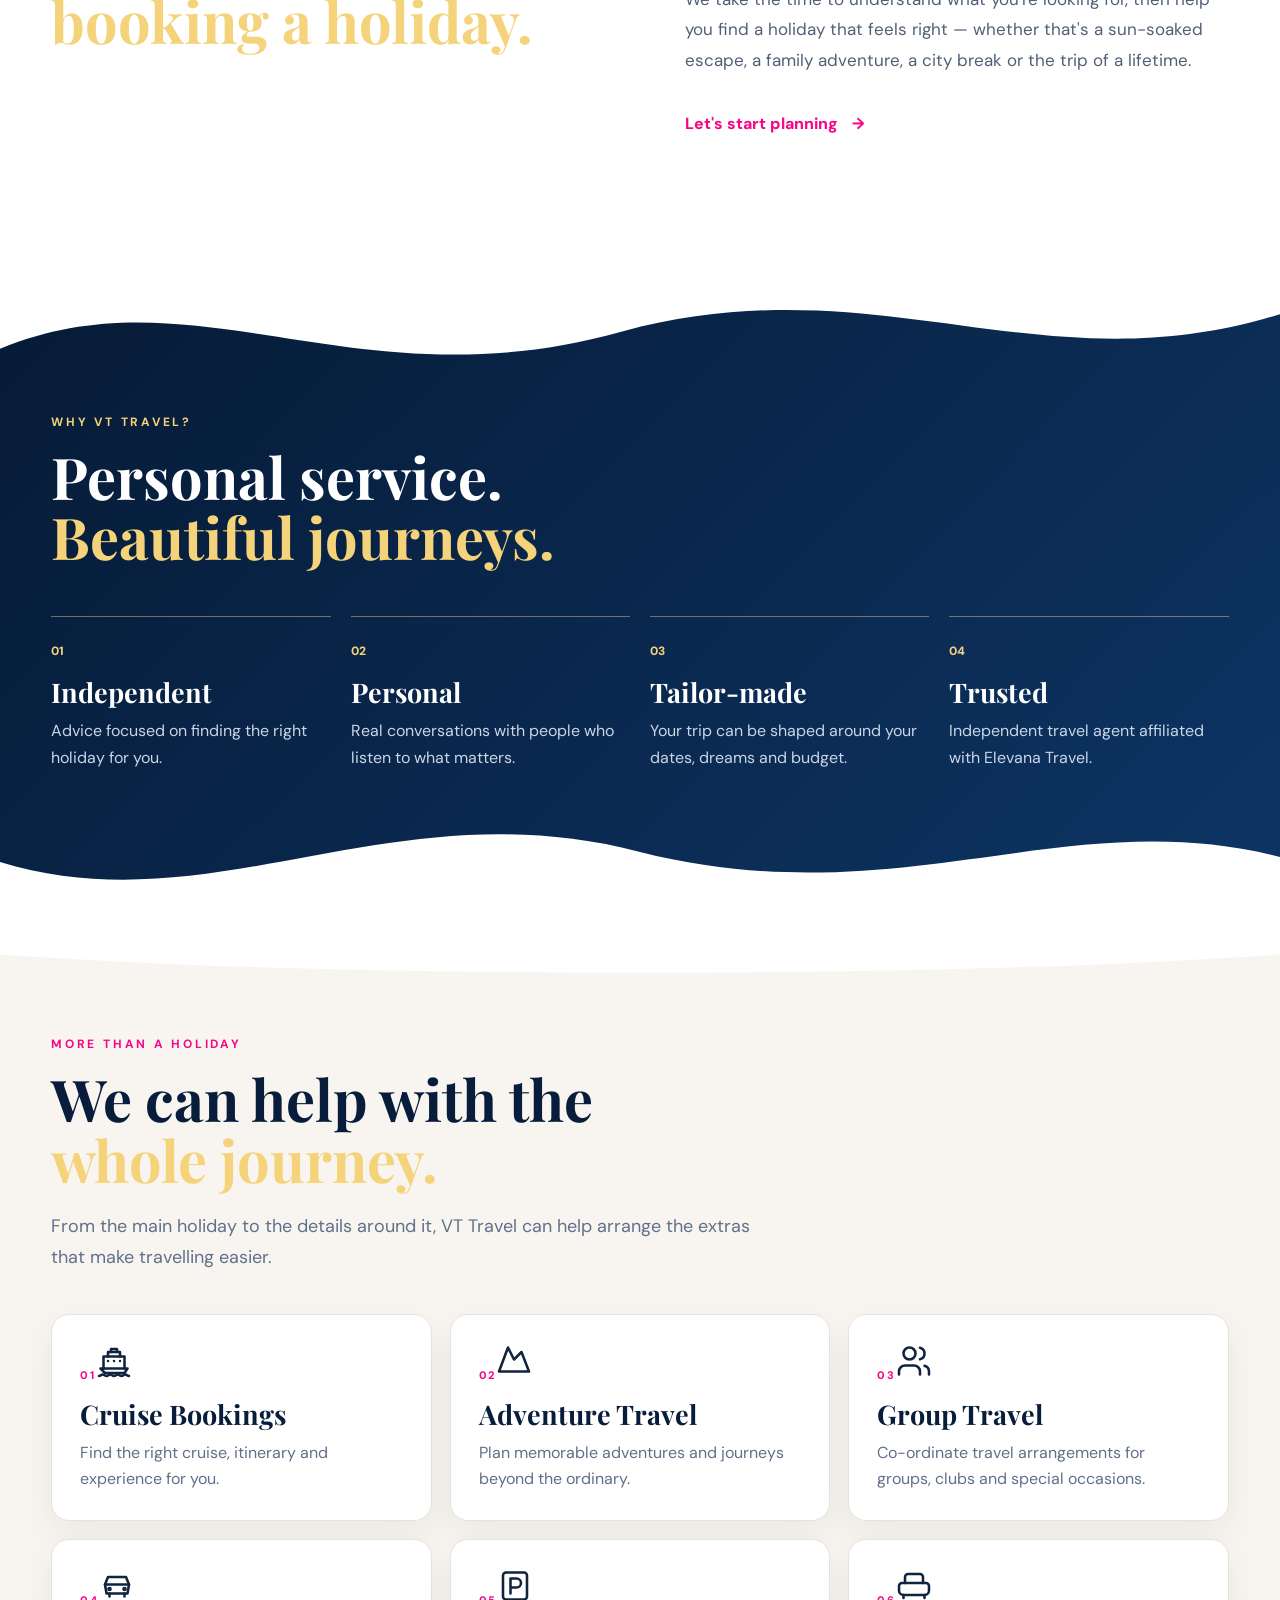
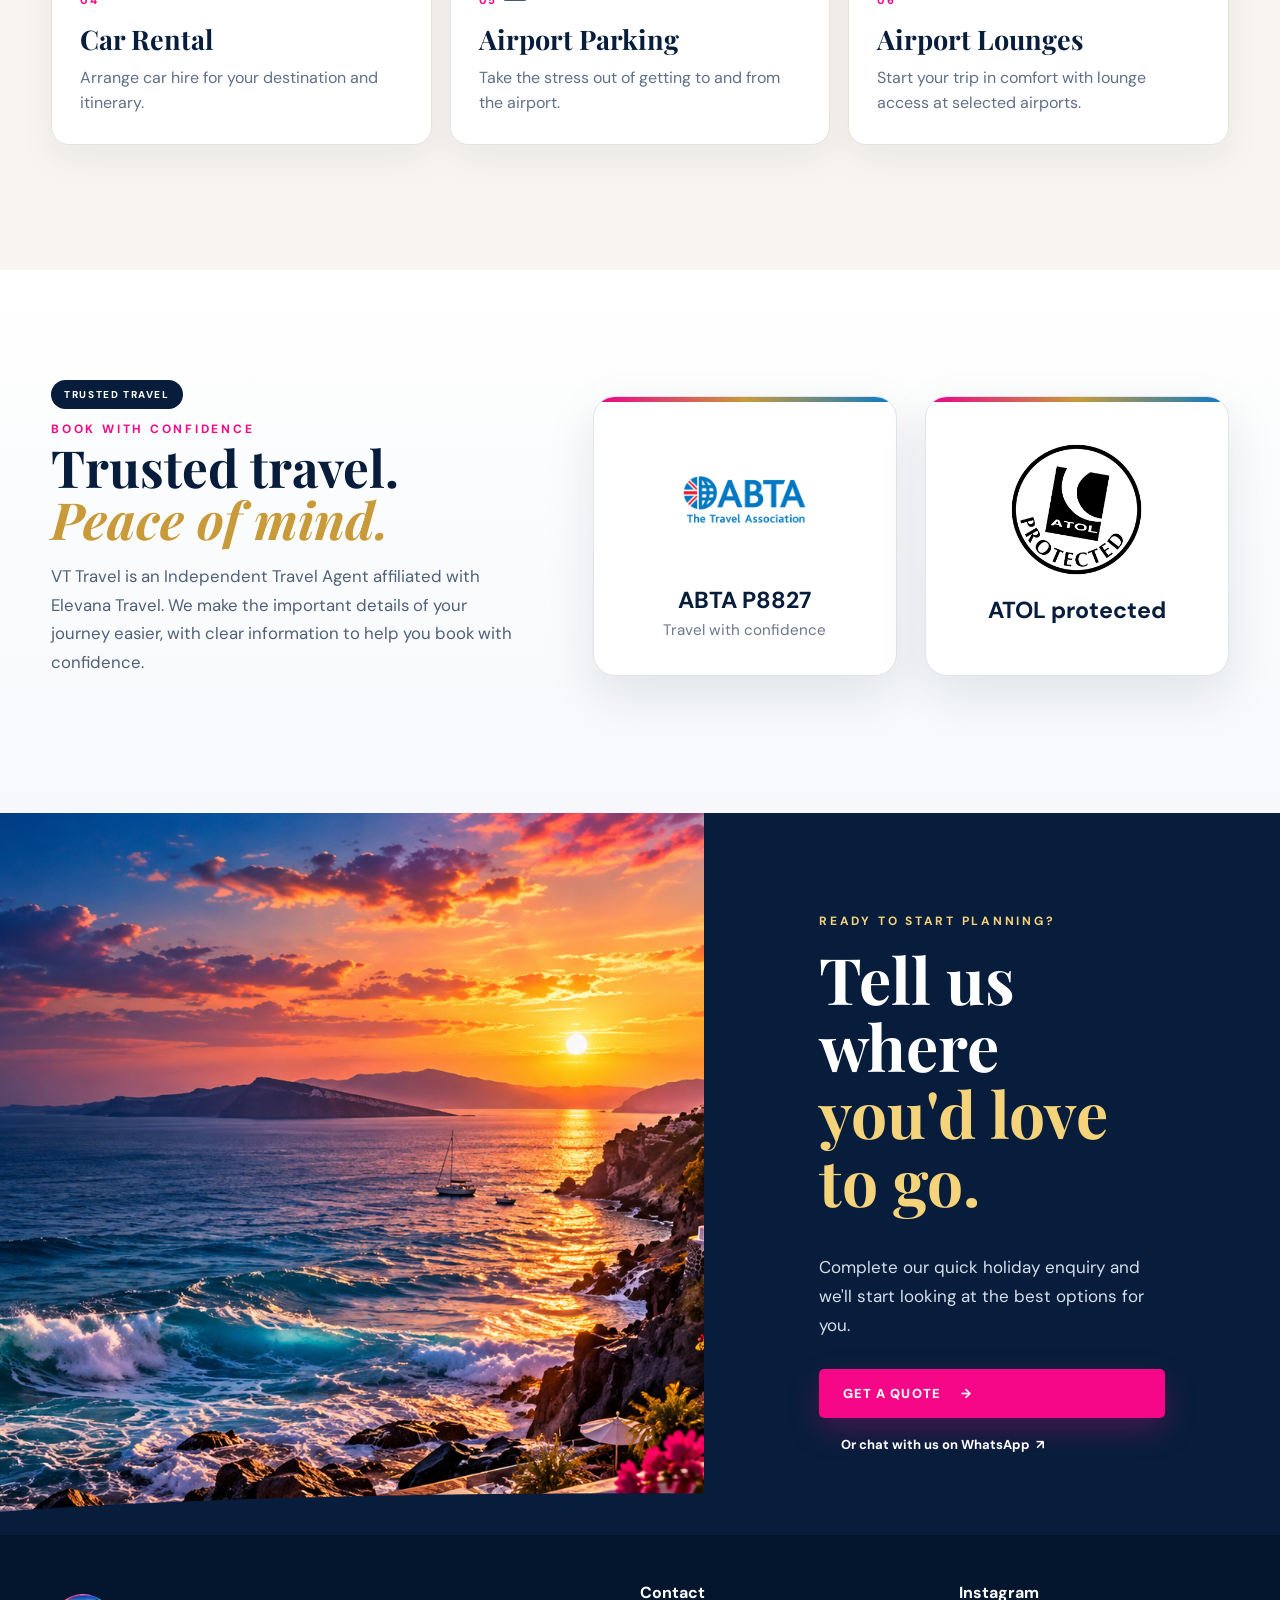
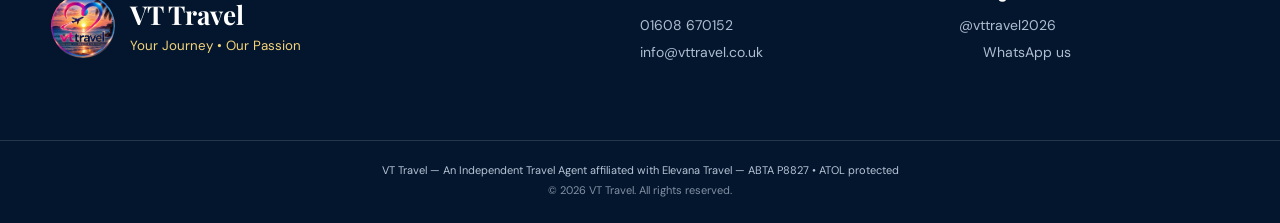
==== commit 494de9b4: "Group deals: time-sensitive, month folders, not-what-you-want CTA, red book-by Co-Authored-By: Claud" ====
--- a/index.html
+++ b/index.html
@@ -29,8 +29,8 @@
 <div class="scrollhint">SCROLL TO EXPLORE <span>↓</span></div>
 <svg class="wave wave1" viewBox="0 0 1440 180" preserveAspectRatio="none"><path d="M0,90 C240,180 420,10 720,90 C1020,170 1180,35 1440,80 L1440,180 L0,180 Z" fill="#071d3b"/></svg>
 </section>
-<section class="instagram" id="deals"><div class="container"><div class="instahead"><div><div class="eyebrow darkeyebrow">LATEST DEALS</div><h2>Find your next <em>holiday deal.</em></h2><p>Our latest holiday offers. Open one for the full details, or enquire and we will take care of the rest.</p></div><a class="instafollow" href="latest-deals.html">All deals&nbsp; →</a></div>
-<div class="dealsgrid" data-deals-feed data-limit="4" aria-live="polite" aria-busy="true"><p class="feednote">Loading deals…</p></div>
+<section class="instagram" id="deals"><div class="container"><div class="instahead"><div><div class="eyebrow darkeyebrow">LATEST DEALS</div><h2>Find your next <em>holiday deal.</em></h2><p>Our latest holiday offers. Open one for the full details, or enquire and we will take care of the rest.</p></div><div class="dealactions"><a class="btn urgentlink" href="latest-deals.html#time-sensitive">Let me see your time-sensitive deals</a><a class="instafollow" href="latest-deals.html">All deals&nbsp; →</a></div></div>
+<div class="dealsgrid" data-deals-feed data-limit="4" data-cta aria-live="polite" aria-busy="true"><p class="feednote">Loading deals…</p></div>
 <noscript><p class="feednote">Enable JavaScript to see our latest deals, or <a href="quote.html">request a personal quote</a>.</p></noscript>
 </div></section>
   <section class="intro" id="story"><div class="container introgrid">
--- a/styles.css
+++ b/styles.css
@@ -259,3 +259,20 @@
 .wc-wx{color:#dbe5f2}
 @media(max-width:1100px){.wc-wx{display:none}}
 @media(max-width:850px){body>header .nav{flex-wrap:wrap;row-gap:0}.worldclock{order:5;flex:0 0 100%;width:100%;margin:0 0 8px;justify-content:center;gap:24px}.wc-item{grid-template-columns:auto auto auto}.wc-place{grid-column:auto}.wc-wx{display:inline}}
+
+/* time-sensitive deals, folders, red book-by */
+.dealmeta span{color:#C8102E;font-weight:800}
+.dealactions{display:flex;flex-wrap:wrap;gap:12px;align-items:center}
+.urgentlink{background:#C8102E;border-color:#C8102E;color:#fff}
+.dealgroup{margin:0 0 30px}
+.dealgroup .dealsgrid{margin-top:4px}
+.grouphead{margin:0;font:700 28px/1.2 'Playfair Display',serif;color:#C8102E}
+.groupintro{margin:4px 0 16px;color:#78869a}
+.folder>summary{cursor:pointer;list-style:none;font:700 24px/1.3 'Playfair Display',serif;color:var(--navy);padding:10px 0;border-bottom:2px solid var(--gold);margin-bottom:16px}
+.folder>summary::-webkit-details-marker{display:none}
+.folder>summary::before{content:"\25B8";display:inline-block;margin-right:10px;color:var(--pink);transition:transform .15s}
+.folder[open]>summary::before{transform:rotate(90deg)}
+.folder .n{font:500 14px 'DM Sans',sans-serif;color:#78869a;margin-left:10px}
+.notwhat{margin:28px auto 0;max-width:640px;text-align:center;background:#fff;border:1px solid #e5e8ed;border-radius:16px;padding:26px 22px;box-shadow:0 12px 30px rgba(7,29,59,.08)}
+.notwhat h3{margin:0 0 6px;font:700 24px 'Playfair Display',serif;color:var(--navy)}
+.notwhat p{margin:0 0 16px;color:#33445d}
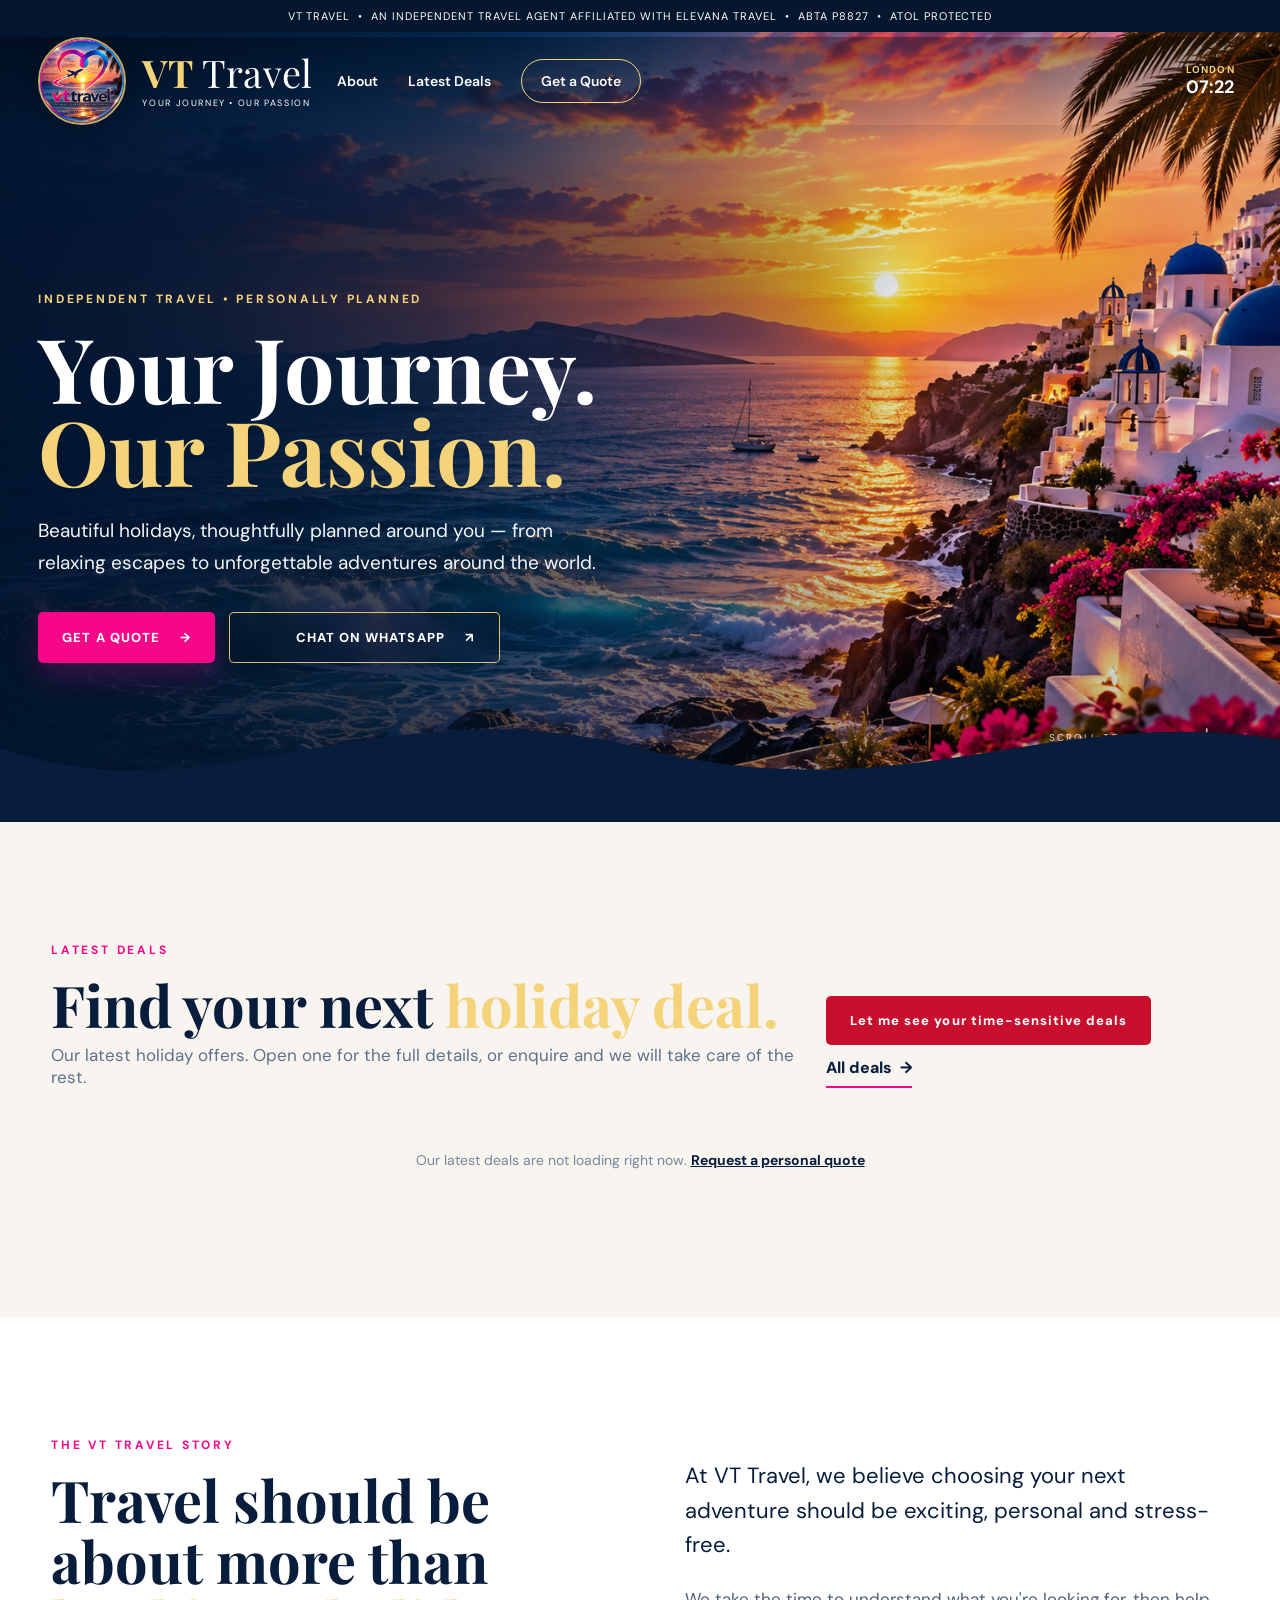
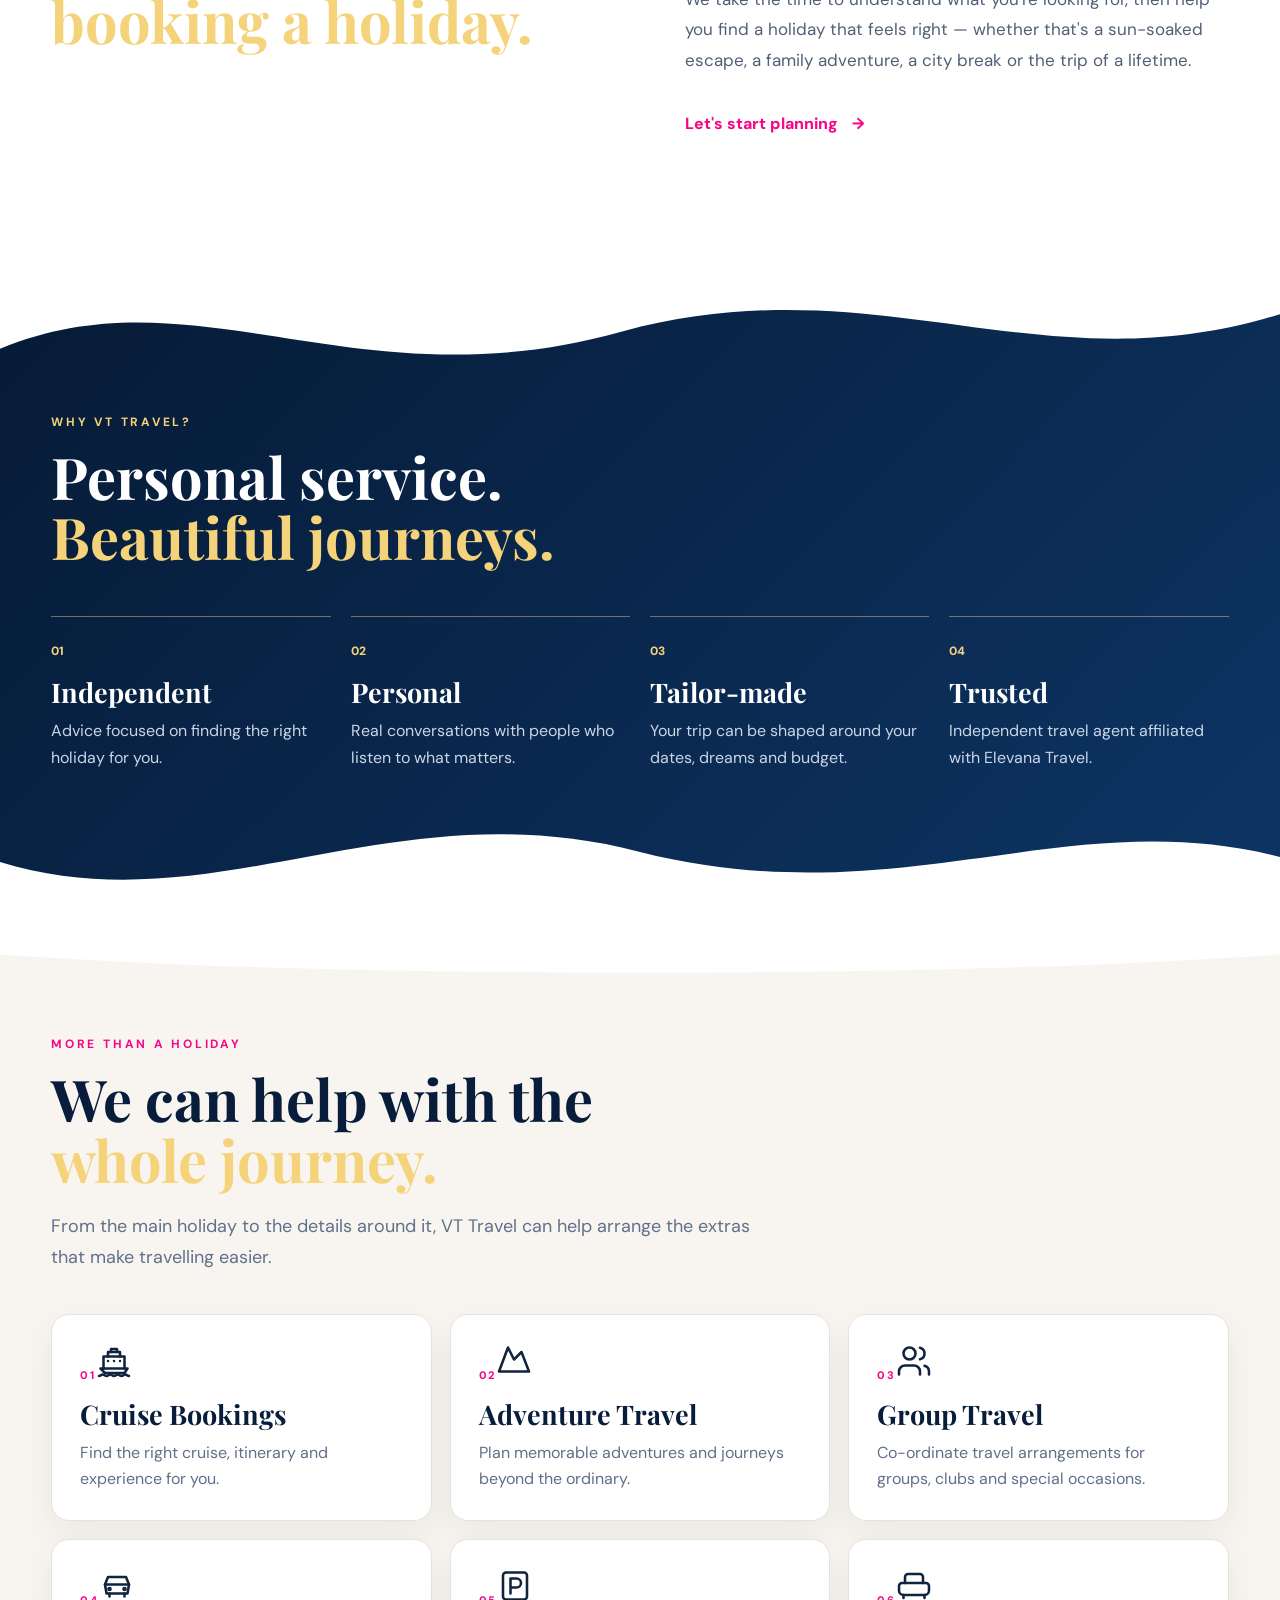
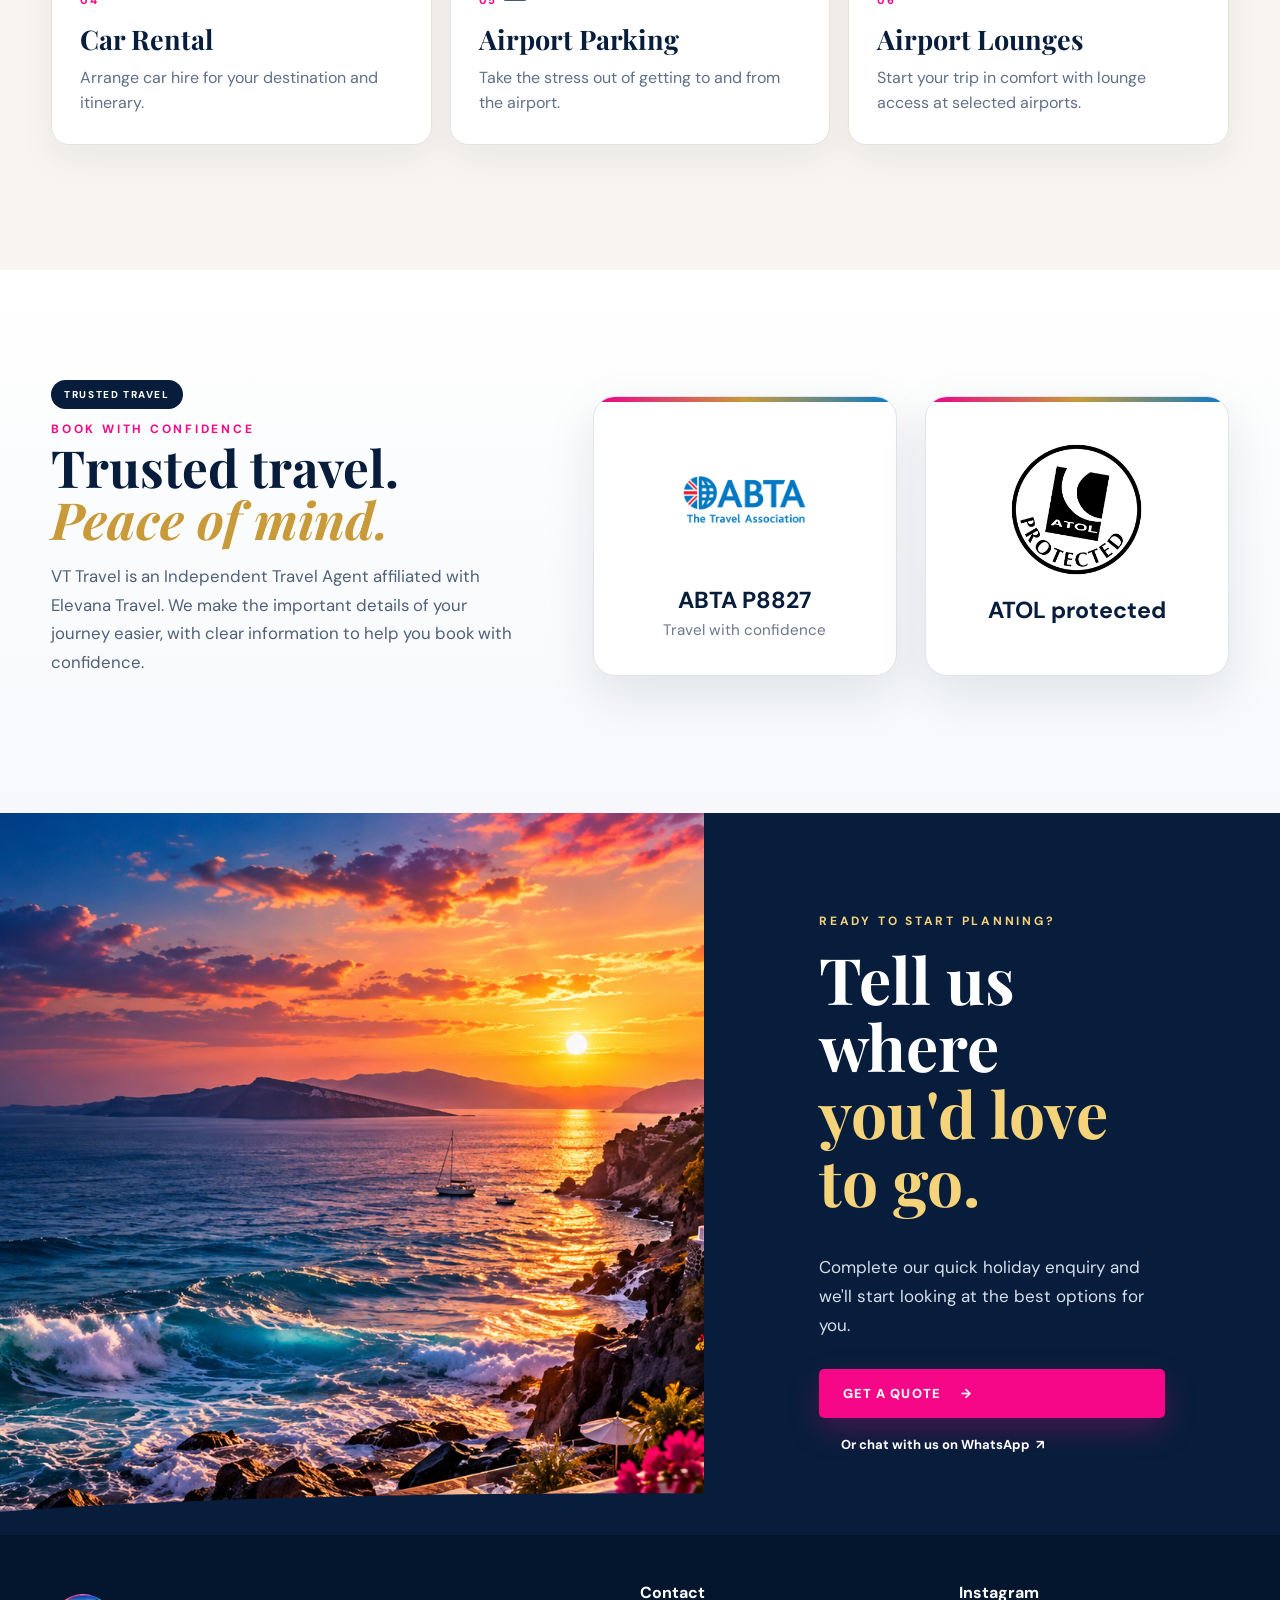
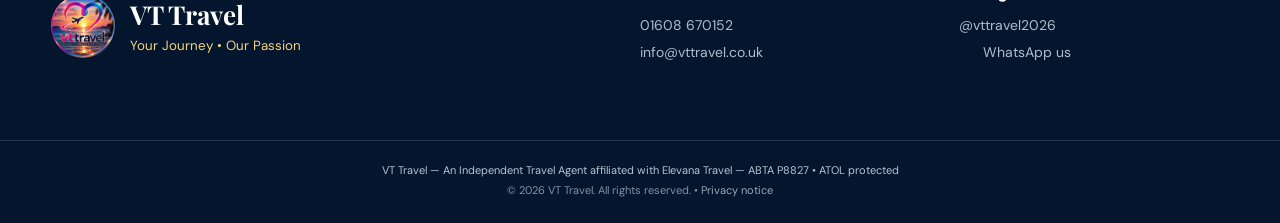
==== commit c625073c: "Add privacy notice page and footer links Co-Authored-By: Claude Sonnet 5.5 <noreply@anthropic.com> C" ====
--- a/index.html
+++ b/index.html
@@ -82,6 +82,6 @@
 
 <section class="quote" id="quote"><div class="quotephoto"></div><div class="quotecopy"><div class="eyebrow">READY TO START PLANNING?</div><h2>Tell us where<br><em>you'd love to go.</em></h2><p>Complete our quick holiday enquiry and we'll start looking at the best options for you.</p><a class="btn pink" href="quote.html">GET A QUOTE <span>→</span></a><a class="whats" href="https://wa.me/441608670152">Or chat with us on WhatsApp&nbsp; ↗</a></div></section>
 </main>
-<footer><div class="container footergrid"><div class="footerbrand"><img src="assets/vttravel-logo.jpg" alt="VT Travel"><div><strong>VT Travel</strong><small>Your Journey • Our Passion</small></div></div><div><strong>Contact</strong><a href="tel:01608670152">01608 670152</a><a href="mailto:info@vttravel.co.uk">info@vttravel.co.uk</a></div><div><strong>Instagram</strong><a href="https://www.instagram.com/vttravel2026/">@vttravel2026</a><a href="https://wa.me/441608670152">WhatsApp us</a></div></div><div class="legal">VT Travel — An Independent Travel Agent affiliated with Elevana Travel — ABTA P8827 • ATOL protected<br><span>© 2026 VT Travel. All rights reserved.</span></div></footer>
+<footer><div class="container footergrid"><div class="footerbrand"><img src="assets/vttravel-logo.jpg" alt="VT Travel"><div><strong>VT Travel</strong><small>Your Journey • Our Passion</small></div></div><div><strong>Contact</strong><a href="tel:01608670152">01608 670152</a><a href="mailto:info@vttravel.co.uk">info@vttravel.co.uk</a></div><div><strong>Instagram</strong><a href="https://www.instagram.com/vttravel2026/">@vttravel2026</a><a href="https://wa.me/441608670152">WhatsApp us</a></div></div><div class="legal">VT Travel — An Independent Travel Agent affiliated with Elevana Travel — ABTA P8827 • ATOL protected<br><span>© 2026 VT Travel. All rights reserved. • <a href="privacy.html">Privacy notice</a></span></div></footer>
 <script src="deals-feed.js" defer></script><script src="worldclock.js" defer></script>
 </body></html>
